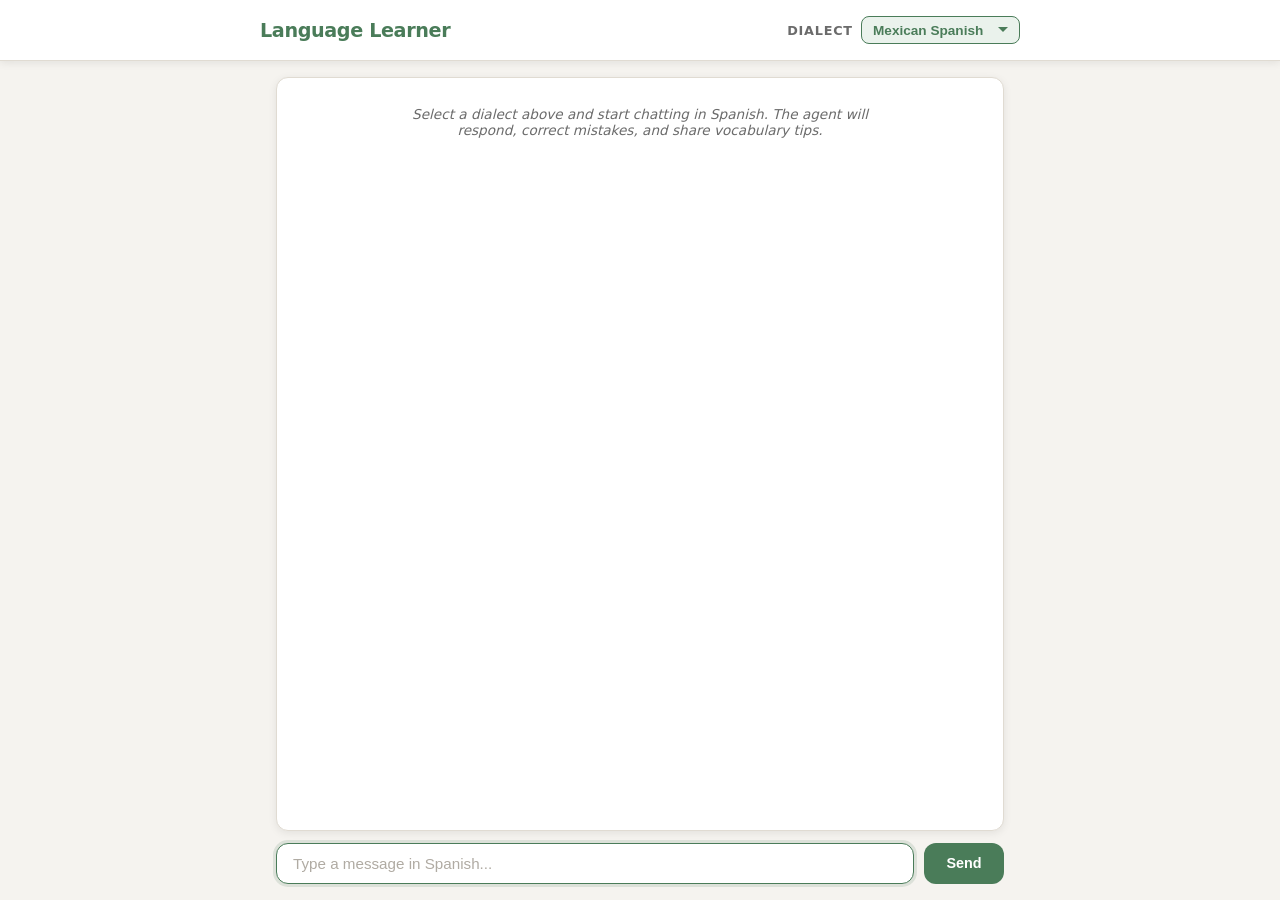
==== frontend/index.html @ 2193d181 "frontend: UI complete - index.html: dialect selector, chat window, agent label, correction/vocab_tip" ====
<!DOCTYPE html>
<html lang="en">
<head>
  <meta charset="UTF-8" />
  <meta name="viewport" content="width=device-width, initial-scale=1.0" />
  <title>Language Learner Agent</title>
  <link rel="stylesheet" href="style.css" />
</head>
<body>

  <header>
    <div class="header-inner">
      <h1>Language Learner</h1>
      <div class="dialect-selector">
        <label for="dialect">Dialect</label>
        <select id="dialect">
          <option value="mexican-spanish">Mexican Spanish</option>
          <option value="castilian-spanish">Castilian Spanish</option>
        </select>
      </div>
    </div>
  </header>

  <main>
    <div id="chat-window">
      <div id="messages">
        <div class="system-msg">Select a dialect above and start chatting in Spanish. The agent will respond, correct mistakes, and share vocabulary tips.</div>
      </div>
    </div>

    <form id="chat-form">
      <input
        type="text"
        id="user-input"
        placeholder="Type a message in Spanish..."
        autocomplete="off"
        autofocus
      />
      <button type="submit" id="send-btn">Send</button>
    </form>
  </main>

  <script>
    // ── Mock toggle ──────────────────────────────────────────────────────────
    // Set USE_MOCK = false once the backend is running.
    const USE_MOCK = true;

    const MOCK_RESPONSES = {
      "mexican-spanish": {
        reply: "¡Claro que sí! En México usamos mucho el tuteo informal. ¿De qué quieres hablar hoy?",
        agent: "Mexican Spanish Agent",
        correction: "You wrote 'Yo quiero ir a la tienda' — that's grammatically correct! In casual speech, the 'Yo' subject pronoun is often dropped: 'Quiero ir a la tienda.'",
        vocab_tip: "Tienda can mean 'store' or 'tent' depending on context. For a shop, you can also say 'la tiendita' (little shop) in everyday Mexican Spanish."
      },
      "castilian-spanish": {
        reply: "¡Por supuesto! En España usamos el vosotros para el plural informal. ¿En qué puedo ayudarte?",
        agent: "Castilian Spanish Agent",
        correction: null,
        vocab_tip: "In Spain, 'vosotros' is the standard informal second-person plural. In Latin America, 'ustedes' is used for both formal and informal plural."
      }
    };

    async function sendMessage(dialect, message, turn) {
      if (USE_MOCK) {
        await new Promise(r => setTimeout(r, 600)); // simulate network delay
        return MOCK_RESPONSES[dialect] ?? MOCK_RESPONSES["mexican-spanish"];
      }

      const res = await fetch("http://localhost:5000/chat", {
        method: "POST",
        headers: { "Content-Type": "application/json" },
        body: JSON.stringify({ dialect, message, turn })
      });
      if (!res.ok) throw new Error(`Server error: ${res.status}`);
      return res.json();
    }

    // ── State ────────────────────────────────────────────────────────────────
    let turn = 0;

    // ── DOM refs ─────────────────────────────────────────────────────────────
    const messagesEl = document.getElementById("messages");
    const form       = document.getElementById("chat-form");
    const input      = document.getElementById("user-input");
    const sendBtn    = document.getElementById("send-btn");
    const dialectEl  = document.getElementById("dialect");

    // ── Helpers ──────────────────────────────────────────────────────────────
    function scrollToBottom() {
      messagesEl.scrollTop = messagesEl.scrollHeight;
    }

    function appendUserMessage(text) {
      const div = document.createElement("div");
      div.className = "message user-message";
      div.textContent = text;
      messagesEl.appendChild(div);
      scrollToBottom();
    }

    function appendAgentMessage(data) {
      const wrapper = document.createElement("div");
      wrapper.className = "message-group";

      // Agent label
      const label = document.createElement("div");
      label.className = "agent-label";
      label.textContent = data.agent;
      wrapper.appendChild(label);

      // Reply bubble
      const reply = document.createElement("div");
      reply.className = "message agent-message";
      reply.textContent = data.reply;
      wrapper.appendChild(reply);

      // Correction callout (only if not null)
      if (data.correction) {
        const correction = document.createElement("div");
        correction.className = "callout callout-correction";
        correction.innerHTML = `<span class="callout-icon">✏️</span><span class="callout-text"><strong>Correction:</strong> ${escapeHtml(data.correction)}</span>`;
        wrapper.appendChild(correction);
      }

      // Vocab tip callout (only if not null)
      if (data.vocab_tip) {
        const vocab = document.createElement("div");
        vocab.className = "callout callout-vocab";
        vocab.innerHTML = `<span class="callout-icon">📖</span><span class="callout-text"><strong>Vocab tip:</strong> ${escapeHtml(data.vocab_tip)}</span>`;
        wrapper.appendChild(vocab);
      }

      messagesEl.appendChild(wrapper);
      scrollToBottom();
    }

    function appendErrorMessage(msg) {
      const div = document.createElement("div");
      div.className = "system-msg error-msg";
      div.textContent = msg;
      messagesEl.appendChild(div);
      scrollToBottom();
    }

    function setLoading(loading) {
      sendBtn.disabled = loading;
      input.disabled   = loading;
      sendBtn.textContent = loading ? "..." : "Send";
    }

    function escapeHtml(str) {
      return str
        .replace(/&/g, "&amp;")
        .replace(/</g, "&lt;")
        .replace(/>/g, "&gt;")
        .replace(/"/g, "&quot;");
    }

    // ── Form submit ──────────────────────────────────────────────────────────
    form.addEventListener("submit", async (e) => {
      e.preventDefault();
      const message = input.value.trim();
      if (!message) return;

      const dialect = dialectEl.value;
      input.value = "";
      appendUserMessage(message);
      setLoading(true);

      try {
        const data = await sendMessage(dialect, message, turn);
        turn++;
        appendAgentMessage(data);
      } catch (err) {
        appendErrorMessage("Could not reach the backend. Is the server running?");
      } finally {
        setLoading(false);
        input.focus();
      }
    });
  </script>
</body>
</html>
---- frontend/style.css ----
/* ── Reset & base ───────────────────────────────────────────────────────── */
*, *::before, *::after {
  box-sizing: border-box;
  margin: 0;
  padding: 0;
}

:root {
  --bg:           #f5f3ef;
  --surface:      #ffffff;
  --border:       #e0dbd2;
  --accent:       #4a7c59;       /* earthy green — language / nature feel */
  --accent-light: #eaf2ec;
  --text-primary: #1a1a1a;
  --text-muted:   #6b6b6b;
  --user-bubble:  #4a7c59;
  --user-text:    #ffffff;
  --agent-bubble: #ffffff;
  --agent-text:   #1a1a1a;
  --correction-bg:#fff8e1;
  --correction-border: #f0c040;
  --vocab-bg:     #e8f4fd;
  --vocab-border: #6cb4e4;
  --error:        #c0392b;
  --radius:       12px;
  --shadow:       0 2px 8px rgba(0,0,0,0.08);
  font-size: 16px;
}

html, body {
  height: 100%;
}

body {
  font-family: "Segoe UI", system-ui, -apple-system, sans-serif;
  background: var(--bg);
  color: var(--text-primary);
  display: flex;
  flex-direction: column;
  height: 100dvh;
}

/* ── Header ─────────────────────────────────────────────────────────────── */
header {
  background: var(--surface);
  border-bottom: 1px solid var(--border);
  box-shadow: var(--shadow);
  flex-shrink: 0;
  padding: 0 1.25rem;
}

.header-inner {
  max-width: 760px;
  margin: 0 auto;
  height: 60px;
  display: flex;
  align-items: center;
  justify-content: space-between;
  gap: 1rem;
}

header h1 {
  font-size: 1.2rem;
  font-weight: 700;
  color: var(--accent);
  letter-spacing: -0.02em;
  white-space: nowrap;
}

/* ── Dialect selector ───────────────────────────────────────────────────── */
.dialect-selector {
  display: flex;
  align-items: center;
  gap: 0.5rem;
}

.dialect-selector label {
  font-size: 0.8rem;
  font-weight: 600;
  text-transform: uppercase;
  letter-spacing: 0.06em;
  color: var(--text-muted);
  white-space: nowrap;
}

.dialect-selector select {
  appearance: none;
  -webkit-appearance: none;
  background: var(--accent-light) url("data:image/svg+xml,%3Csvg xmlns='http://www.w3.org/2000/svg' width='12' height='12' viewBox='0 0 12 12'%3E%3Cpath fill='%234a7c59' d='M6 8L1 3h10z'/%3E%3C/svg%3E") no-repeat right 10px center;
  border: 1.5px solid var(--accent);
  border-radius: 8px;
  color: var(--accent);
  cursor: pointer;
  font-size: 0.85rem;
  font-weight: 600;
  padding: 0.35rem 2rem 0.35rem 0.7rem;
  transition: box-shadow 0.15s;
}

.dialect-selector select:focus {
  outline: none;
  box-shadow: 0 0 0 3px rgba(74, 124, 89, 0.2);
}

/* ── Main layout ─────────────────────────────────────────────────────────── */
main {
  flex: 1;
  display: flex;
  flex-direction: column;
  max-width: 760px;
  width: 100%;
  margin: 0 auto;
  padding: 1rem;
  gap: 0.75rem;
  min-height: 0;
}

/* ── Chat window ─────────────────────────────────────────────────────────── */
#chat-window {
  flex: 1;
  background: var(--surface);
  border: 1px solid var(--border);
  border-radius: var(--radius);
  box-shadow: var(--shadow);
  overflow: hidden;
  min-height: 0;
}

#messages {
  height: 100%;
  overflow-y: auto;
  padding: 1.25rem;
  display: flex;
  flex-direction: column;
  gap: 0.75rem;
  scroll-behavior: smooth;
}

#messages::-webkit-scrollbar {
  width: 6px;
}

#messages::-webkit-scrollbar-track {
  background: transparent;
}

#messages::-webkit-scrollbar-thumb {
  background: var(--border);
  border-radius: 3px;
}

/* ── Message bubbles ─────────────────────────────────────────────────────── */
.message {
  max-width: 72%;
  padding: 0.65rem 1rem;
  border-radius: var(--radius);
  line-height: 1.55;
  font-size: 0.95rem;
  word-break: break-word;
}

.user-message {
  background: var(--user-bubble);
  color: var(--user-text);
  align-self: flex-end;
  border-bottom-right-radius: 3px;
}

.message-group {
  display: flex;
  flex-direction: column;
  align-items: flex-start;
  gap: 0.4rem;
  max-width: 80%;
}

.agent-label {
  font-size: 0.72rem;
  font-weight: 700;
  text-transform: uppercase;
  letter-spacing: 0.07em;
  color: var(--accent);
  padding-left: 0.25rem;
}

.agent-message {
  background: var(--agent-bubble);
  color: var(--agent-text);
  border: 1px solid var(--border);
  align-self: flex-start;
  border-bottom-left-radius: 3px;
}

/* ── Inline callouts ─────────────────────────────────────────────────────── */
.callout {
  display: flex;
  align-items: flex-start;
  gap: 0.5rem;
  border-radius: 8px;
  padding: 0.6rem 0.9rem;
  font-size: 0.86rem;
  line-height: 1.5;
  max-width: 100%;
  word-break: break-word;
}

.callout-icon {
  flex-shrink: 0;
  font-size: 1rem;
  margin-top: 0.05rem;
}

.callout-text strong {
  display: block;
  margin-bottom: 0.15rem;
}

.callout-correction {
  background: var(--correction-bg);
  border-left: 3px solid var(--correction-border);
}

.callout-vocab {
  background: var(--vocab-bg);
  border-left: 3px solid var(--vocab-border);
}

/* ── System / error messages ─────────────────────────────────────────────── */
.system-msg {
  align-self: center;
  background: transparent;
  color: var(--text-muted);
  font-size: 0.85rem;
  font-style: italic;
  text-align: center;
  max-width: 480px;
  padding: 0.5rem 0;
}

.error-msg {
  color: var(--error);
  font-style: normal;
  font-weight: 500;
}

/* ── Input form ──────────────────────────────────────────────────────────── */
#chat-form {
  display: flex;
  gap: 0.6rem;
  flex-shrink: 0;
}

#user-input {
  flex: 1;
  background: var(--surface);
  border: 1.5px solid var(--border);
  border-radius: var(--radius);
  color: var(--text-primary);
  font-size: 0.95rem;
  padding: 0.7rem 1rem;
  transition: border-color 0.15s, box-shadow 0.15s;
}

#user-input:focus {
  outline: none;
  border-color: var(--accent);
  box-shadow: 0 0 0 3px rgba(74, 124, 89, 0.15);
}

#user-input::placeholder {
  color: #b0aba3;
}

#send-btn {
  background: var(--accent);
  border: none;
  border-radius: var(--radius);
  color: #fff;
  cursor: pointer;
  font-size: 0.9rem;
  font-weight: 600;
  padding: 0.7rem 1.4rem;
  transition: background 0.15s, transform 0.1s;
  white-space: nowrap;
}

#send-btn:hover:not(:disabled) {
  background: #3d6b4b;
}

#send-btn:active:not(:disabled) {
  transform: scale(0.97);
}

#send-btn:disabled {
  opacity: 0.55;
  cursor: not-allowed;
}

/* ── Responsive ──────────────────────────────────────────────────────────── */
@media (max-width: 520px) {
  .message, .message-group {
    max-width: 90%;
  }

  .header-inner {
    gap: 0.6rem;
  }

  header h1 {
    font-size: 1rem;
  }
}
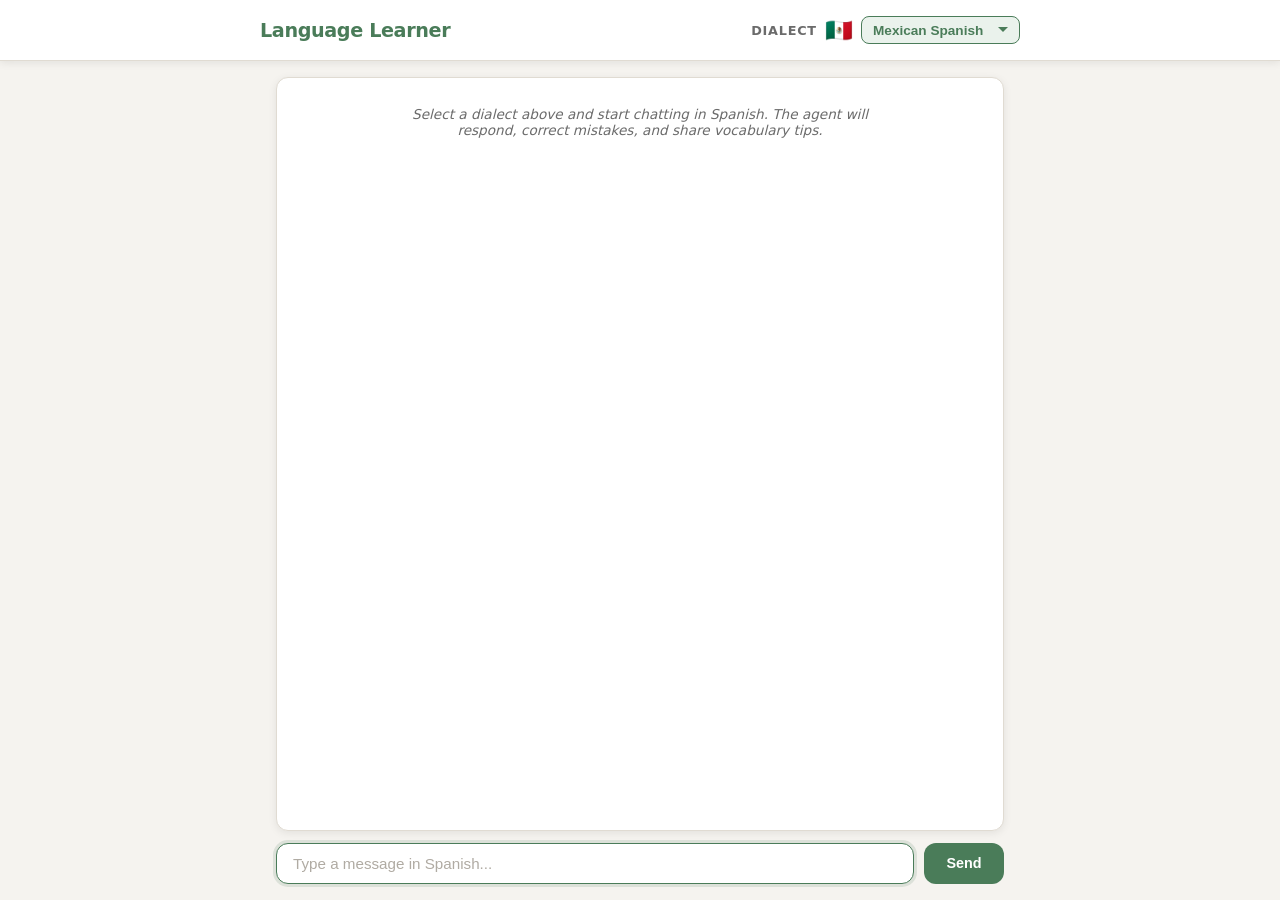
==== commit 5b898168: "frontend: add country flag to dialect selector Flag emoji (🇲🇽 / 🇪🇸) updates live when the dialect is" ====
--- a/frontend/index.html
+++ b/frontend/index.html
@@ -13,6 +13,7 @@
       <h1>Language Learner</h1>
       <div class="dialect-selector">
         <label for="dialect">Dialect</label>
+        <span id="dialect-flag" aria-hidden="true">🇲🇽</span>
         <select id="dialect">
           <option value="mexican-spanish">Mexican Spanish</option>
           <option value="castilian-spanish">Castilian Spanish</option>
@@ -84,6 +85,16 @@
     const input      = document.getElementById("user-input");
     const sendBtn    = document.getElementById("send-btn");
     const dialectEl  = document.getElementById("dialect");
+    const flagEl     = document.getElementById("dialect-flag");
+
+    const DIALECT_FLAGS = {
+      "mexican-spanish":   "🇲🇽",
+      "castilian-spanish": "🇪🇸"
+    };
+
+    dialectEl.addEventListener("change", () => {
+      flagEl.textContent = DIALECT_FLAGS[dialectEl.value];
+    });
 
     // ── Helpers ──────────────────────────────────────────────────────────────
     function scrollToBottom() {
--- a/frontend/style.css
+++ b/frontend/style.css
@@ -83,6 +83,12 @@
   white-space: nowrap;
 }
 
+#dialect-flag {
+  font-size: 1.4rem;
+  line-height: 1;
+  user-select: none;
+}
+
 .dialect-selector select {
   appearance: none;
   -webkit-appearance: none;
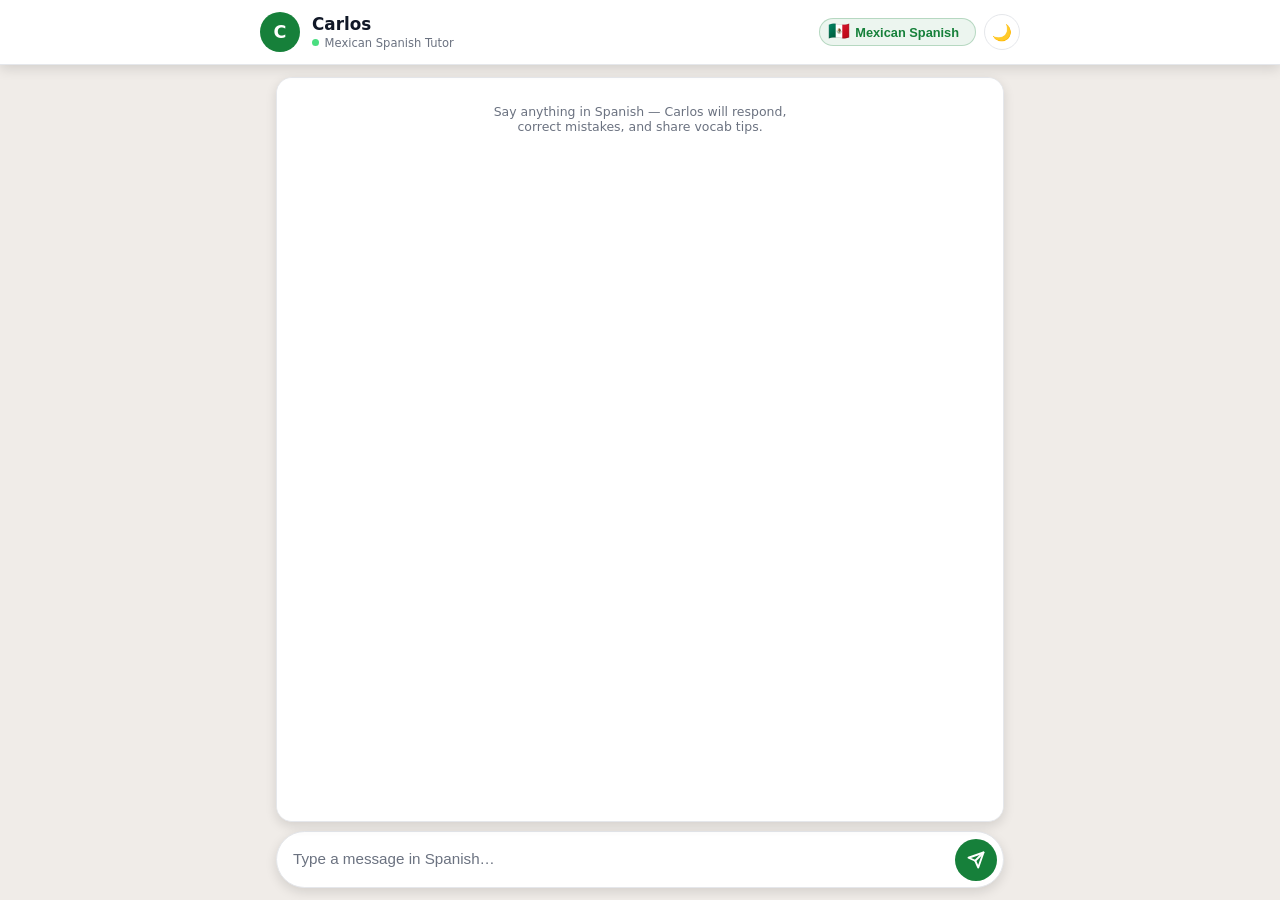
==== commit f79a6cc4: "frontend: chat UI polish + lock message history to original dialect color - Redesign header: agent i" ====
--- a/frontend/index.html
+++ b/frontend/index.html
@@ -1,5 +1,5 @@
 <!DOCTYPE html>
-<html lang="en">
+<html lang="en" data-theme="light" data-dialect="mexican-spanish">
 <head>
   <meta charset="UTF-8" />
   <meta name="viewport" content="width=device-width, initial-scale=1.0" />
@@ -10,22 +10,50 @@
 
   <header>
     <div class="header-inner">
-      <h1>Language Learner</h1>
-      <div class="dialect-selector">
-        <label for="dialect">Dialect</label>
-        <span id="dialect-flag" aria-hidden="true">🇲🇽</span>
-        <select id="dialect">
-          <option value="mexican-spanish">Mexican Spanish</option>
-          <option value="castilian-spanish">Castilian Spanish</option>
-        </select>
+
+      <!-- Agent identity — reinforces Mayer (2021) Social Agency Theory / persona effect -->
+      <div class="header-left">
+        <div class="agent-avatar-header" id="agent-avatar-header">C</div>
+        <div class="header-info">
+          <h1 id="agent-name-header">Carlos</h1>
+          <span class="agent-subtitle">
+            <span class="status-dot"></span>
+            <span id="agent-subtitle-text">Mexican Spanish Tutor</span>
+          </span>
+        </div>
       </div>
+
+      <div class="header-right">
+        <!-- Dialect selector -->
+        <div class="dialect-pill">
+          <span id="dialect-flag" aria-hidden="true">🇲🇽</span>
+          <select id="dialect" aria-label="Select dialect">
+            <option value="mexican-spanish">Mexican Spanish</option>
+            <option value="castilian-spanish">Castilian Spanish</option>
+          </select>
+        </div>
+
+        <!-- Dark mode toggle — accessibility + evening study sessions -->
+        <button id="theme-toggle" aria-label="Toggle dark mode" title="Toggle dark mode">🌙</button>
+      </div>
+
     </div>
   </header>
 
   <main>
     <div id="chat-window">
       <div id="messages">
-        <div class="system-msg">Select a dialect above and start chatting in Spanish. The agent will respond, correct mistakes, and share vocabulary tips.</div>
+        <div class="system-msg">
+          Say anything in Spanish — Carlos will respond, correct mistakes, and share vocab tips.
+        </div>
+      </div>
+
+      <!-- Typing indicator — Mayer Social Agency Theory: social presence cues improve engagement -->
+      <div id="typing-row" class="typing-row hidden">
+        <div class="agent-avatar" id="typing-avatar">C</div>
+        <div class="typing-bubble">
+          <span></span><span></span><span></span>
+        </div>
       </div>
     </div>
 
@@ -33,141 +61,229 @@
       <input
         type="text"
         id="user-input"
-        placeholder="Type a message in Spanish..."
+        placeholder="Type a message in Spanish…"
         autocomplete="off"
         autofocus
       />
-      <button type="submit" id="send-btn">Send</button>
+      <button type="submit" id="send-btn" aria-label="Send message">
+        <svg viewBox="0 0 24 24" fill="none" stroke="currentColor" stroke-width="2.5"
+             stroke-linecap="round" stroke-linejoin="round" aria-hidden="true">
+          <line x1="22" y1="2" x2="11" y2="13"></line>
+          <polygon points="22 2 15 22 11 13 2 9 22 2"></polygon>
+        </svg>
+      </button>
     </form>
   </main>
 
   <script>
-    // ── Mock toggle ──────────────────────────────────────────────────────────
-    // Set USE_MOCK = false once the backend is running.
-    const USE_MOCK = true;
-
-    const MOCK_RESPONSES = {
+    const USE_MOCK       = false;
+    const API_URL        = "http://localhost:8080/chat";
+    const FETCH_TIMEOUT  = 15000;
+
+    /* ── Dialect config ────────────────────────────────────────────────── */
+    const DIALECTS = {
       "mexican-spanish": {
-        reply: "¡Claro que sí! En México usamos mucho el tuteo informal. ¿De qué quieres hablar hoy?",
-        agent: "Mexican Spanish Agent",
-        correction: "You wrote 'Yo quiero ir a la tienda' — that's grammatically correct! In casual speech, the 'Yo' subject pronoun is often dropped: 'Quiero ir a la tienda.'",
-        vocab_tip: "Tienda can mean 'store' or 'tent' depending on context. For a shop, you can also say 'la tiendita' (little shop) in everyday Mexican Spanish."
+        flag:     "🇲🇽",
+        name:     "Carlos",
+        subtitle: "Mexican Spanish Tutor",
+        initial:  "C",
+        mock: {
+          reply: "¡Claro que sí! En México usamos mucho el tuteo informal. ¿De qué quieres hablar hoy?",
+          agent: "Carlos (Mexican Spanish)",
+          correction: "You wrote 'Yo quiero ir a la tienda' — that's grammatically correct! In casual speech, the 'Yo' subject pronoun is often dropped: 'Quiero ir a la tienda.'",
+          vocab_tip: "Tienda can mean 'store' or 'tent' depending on context. You can also say 'la tiendita' (little shop) in everyday Mexican Spanish."
+        }
       },
       "castilian-spanish": {
-        reply: "¡Por supuesto! En España usamos el vosotros para el plural informal. ¿En qué puedo ayudarte?",
-        agent: "Castilian Spanish Agent",
-        correction: null,
-        vocab_tip: "In Spain, 'vosotros' is the standard informal second-person plural. In Latin America, 'ustedes' is used for both formal and informal plural."
+        flag:     "🇪🇸",
+        name:     "Elena",
+        subtitle: "Castilian Spanish Tutor",
+        initial:  "E",
+        mock: {
+          reply: "¡Por supuesto! En España usamos el vosotros para el plural informal. ¿En qué puedo ayudarte?",
+          agent: "Elena (Castilian Spanish)",
+          correction: null,
+          vocab_tip: "In Spain, 'vosotros' is the standard informal second-person plural. In Latin America, 'ustedes' is used for both formal and informal plural."
+        }
       }
     };
 
-    async function sendMessage(dialect, message, turn) {
-      if (USE_MOCK) {
-        await new Promise(r => setTimeout(r, 600)); // simulate network delay
-        return MOCK_RESPONSES[dialect] ?? MOCK_RESPONSES["mexican-spanish"];
-      }
-
-      const res = await fetch("http://localhost:5000/chat", {
-        method: "POST",
-        headers: { "Content-Type": "application/json" },
-        body: JSON.stringify({ dialect, message, turn })
-      });
-      if (!res.ok) throw new Error(`Server error: ${res.status}`);
-      return res.json();
-    }
-
-    // ── State ────────────────────────────────────────────────────────────────
+    /* ── DOM refs ──────────────────────────────────────────────────────── */
+    const html        = document.documentElement;
+    const messagesEl  = document.getElementById("messages");
+    const form        = document.getElementById("chat-form");
+    const input       = document.getElementById("user-input");
+    const sendBtn     = document.getElementById("send-btn");
+    const dialectEl   = document.getElementById("dialect");
+    const flagEl      = document.getElementById("dialect-flag");
+    const avatarHdr   = document.getElementById("agent-avatar-header");
+    const nameHdr     = document.getElementById("agent-name-header");
+    const subtitleEl  = document.getElementById("agent-subtitle-text");
+    const typingRow   = document.getElementById("typing-row");
+    const typingAvt   = document.getElementById("typing-avatar");
+    const themeToggle = document.getElementById("theme-toggle");
+
     let turn = 0;
 
-    // ── DOM refs ─────────────────────────────────────────────────────────────
-    const messagesEl = document.getElementById("messages");
-    const form       = document.getElementById("chat-form");
-    const input      = document.getElementById("user-input");
-    const sendBtn    = document.getElementById("send-btn");
-    const dialectEl  = document.getElementById("dialect");
-    const flagEl     = document.getElementById("dialect-flag");
-
-    const DIALECT_FLAGS = {
-      "mexican-spanish":   "🇲🇽",
-      "castilian-spanish": "🇪🇸"
-    };
+    /* ── Theme toggle ──────────────────────────────────────────────────── */
+    themeToggle.addEventListener("click", () => {
+      const isDark = html.dataset.theme === "dark";
+      html.dataset.theme   = isDark ? "light" : "dark";
+      themeToggle.textContent = isDark ? "🌙" : "☀️";
+    });
+
+    /* ── Dialect change ────────────────────────────────────────────────── */
+    function applyDialect(key) {
+      const d = DIALECTS[key];
+      html.dataset.dialect    = key;
+      flagEl.textContent      = d.flag;
+      avatarHdr.textContent   = d.initial;
+      typingAvt.textContent   = d.initial;
+      nameHdr.textContent     = d.name;
+      subtitleEl.textContent  = d.subtitle;
+    }
 
     dialectEl.addEventListener("change", () => {
-      flagEl.textContent = DIALECT_FLAGS[dialectEl.value];
+      const key  = dialectEl.value;
+      const d    = DIALECTS[key];
+      applyDialect(key);
+
+      /* System pill — visual record of dialect switch; stamped so later
+         switches don't re-color earlier pills */
+      const pill = document.createElement("div");
+      pill.className     = "dialect-change-msg";
+      pill.dataset.dialect = key;
+      pill.textContent   = `${d.flag} Switched to ${d.name} · ${d.subtitle}`;
+      messagesEl.appendChild(pill);
+      scrollToBottom();
     });
 
-    // ── Helpers ──────────────────────────────────────────────────────────────
+    /* ── Helpers ───────────────────────────────────────────────────────── */
+    function escapeHtml(str) {
+      const m = { "&": "&amp;", "<": "&lt;", ">": "&gt;", '"': "&quot;" };
+      return str.replace(/[&<>"]/g, c => m[c]);
+    }
+
+    function nowTime() {
+      return new Date().toLocaleTimeString([], { hour: "2-digit", minute: "2-digit" });
+    }
+
     function scrollToBottom() {
       messagesEl.scrollTop = messagesEl.scrollHeight;
     }
 
-    function appendUserMessage(text) {
-      const div = document.createElement("div");
-      div.className = "message user-message";
-      div.textContent = text;
-      messagesEl.appendChild(div);
+    /* ── Message rendering ─────────────────────────────────────────────── */
+    /* Each message row stamps data-dialect at append time; CSS scopes --accent
+       to the row so historical bubbles keep their original dialect color when
+       the selector switches. */
+    function appendUserMessage(text, dialectKey) {
+      const row = document.createElement("div");
+      row.className = "message-row user-row";
+      row.dataset.dialect = dialectKey;
+
+      /* Snapshot --accent from <html> at send time (matches the selected
+         dialect) and freeze inline so later selector switches don't repaint
+         historical user bubbles. */
+      const color = getComputedStyle(html).getPropertyValue("--accent").trim();
+
+      const bubble = document.createElement("div");
+      bubble.className = "bubble user-bubble";
+      bubble.style.backgroundColor = color;
+      bubble.innerHTML = `${escapeHtml(text)}<div class="bubble-meta"><span class="ts">${nowTime()}</span></div>`;
+
+      row.appendChild(bubble);
+      messagesEl.appendChild(row);
       scrollToBottom();
     }
 
-    function appendAgentMessage(data) {
-      const wrapper = document.createElement("div");
-      wrapper.className = "message-group";
-
-      // Agent label
-      const label = document.createElement("div");
-      label.className = "agent-label";
-      label.textContent = data.agent;
-      wrapper.appendChild(label);
-
-      // Reply bubble
-      const reply = document.createElement("div");
-      reply.className = "message agent-message";
-      reply.textContent = data.reply;
-      wrapper.appendChild(reply);
-
-      // Correction callout (only if not null)
+    function appendAgentMessage(data, dialectKey) {
+      const d = DIALECTS[dialectKey];
+
+      /* Row: avatar + message group */
+      const row = document.createElement("div");
+      row.className = "message-row agent-row";
+      row.dataset.dialect = dialectKey;
+
+      const avatar = document.createElement("div");
+      avatar.className   = "agent-avatar";
+      avatar.textContent = d.initial;
+
+      const group = document.createElement("div");
+      group.className = "message-group";
+
+      /* Main reply bubble */
+      const bubble = document.createElement("div");
+      bubble.className = "bubble agent-bubble";
+      bubble.setAttribute("lang", "es");
+      bubble.innerHTML = `${escapeHtml(data.reply)}<div class="bubble-meta"><span class="ts">${nowTime()}</span></div>`;
+      group.appendChild(bubble);
+
+      /* Correction card — Godwin-Jones 2018: explicit corrective feedback matters */
       if (data.correction) {
-        const correction = document.createElement("div");
-        correction.className = "callout callout-correction";
-        correction.innerHTML = `<span class="callout-icon">✏️</span><span class="callout-text"><strong>Correction:</strong> ${escapeHtml(data.correction)}</span>`;
-        wrapper.appendChild(correction);
-      }
-
-      // Vocab tip callout (only if not null)
+        const card = document.createElement("div");
+        card.className = "coaching-card";
+        card.innerHTML = `<span class="card-icon">✏️</span><span class="card-body"><span class="card-label">Correction</span>${escapeHtml(data.correction)}</span>`;
+        group.appendChild(card);
+      }
+
+      /* Vocab tip card */
       if (data.vocab_tip) {
-        const vocab = document.createElement("div");
-        vocab.className = "callout callout-vocab";
-        vocab.innerHTML = `<span class="callout-icon">📖</span><span class="callout-text"><strong>Vocab tip:</strong> ${escapeHtml(data.vocab_tip)}</span>`;
-        wrapper.appendChild(vocab);
-      }
-
-      messagesEl.appendChild(wrapper);
+        const card = document.createElement("div");
+        card.className = "coaching-card vocab";
+        card.innerHTML = `<span class="card-icon">📖</span><span class="card-body"><span class="card-label">Vocab tip</span>${escapeHtml(data.vocab_tip)}</span>`;
+        group.appendChild(card);
+      }
+
+      row.appendChild(avatar);
+      row.appendChild(group);
+      messagesEl.appendChild(row);
       scrollToBottom();
     }
 
     function appendErrorMessage(msg) {
       const div = document.createElement("div");
-      div.className = "system-msg error-msg";
+      div.className   = "system-msg error-msg";
       div.textContent = msg;
       messagesEl.appendChild(div);
       scrollToBottom();
     }
 
+    /* ── Loading state ─────────────────────────────────────────────────── */
     function setLoading(loading) {
       sendBtn.disabled = loading;
       input.disabled   = loading;
-      sendBtn.textContent = loading ? "..." : "Send";
-    }
-
-    function escapeHtml(str) {
-      return str
-        .replace(/&/g, "&amp;")
-        .replace(/</g, "&lt;")
-        .replace(/>/g, "&gt;")
-        .replace(/"/g, "&quot;");
-    }
-
-    // ── Form submit ──────────────────────────────────────────────────────────
+      typingRow.classList.toggle("hidden", !loading);
+      if (loading) scrollToBottom();
+    }
+
+    /* ── Fetch ─────────────────────────────────────────────────────────── */
+    async function sendMessage(dialect, message, turn) {
+      if (USE_MOCK) {
+        await new Promise(r => setTimeout(r, 900));
+        return DIALECTS[dialect]?.mock ?? DIALECTS["mexican-spanish"].mock;
+      }
+
+      const controller = new AbortController();
+      const timer = setTimeout(() => controller.abort(), FETCH_TIMEOUT);
+      try {
+        const res = await fetch(API_URL, {
+          method:  "POST",
+          headers: { "Content-Type": "application/json" },
+          body:    JSON.stringify({ dialect, message, turn }),
+          signal:  controller.signal
+        });
+        if (!res.ok) {
+          let msg = `Server error: ${res.status}`;
+          try { const b = await res.json(); if (b.error) msg = b.error; } catch (_) {}
+          throw new Error(msg);
+        }
+        return res.json();
+      } finally {
+        clearTimeout(timer);
+      }
+    }
+
+    /* ── Submit ────────────────────────────────────────────────────────── */
     form.addEventListener("submit", async (e) => {
       e.preventDefault();
       const message = input.value.trim();
@@ -175,15 +291,21 @@
 
       const dialect = dialectEl.value;
       input.value = "";
-      appendUserMessage(message);
+      appendUserMessage(message, dialect);
       setLoading(true);
 
       try {
         const data = await sendMessage(dialect, message, turn);
         turn++;
-        appendAgentMessage(data);
+        appendAgentMessage(data, dialect);
       } catch (err) {
-        appendErrorMessage("Could not reach the backend. Is the server running?");
+        appendErrorMessage(
+          err.name === "AbortError"
+            ? "Request timed out. Is the backend running?"
+            : err.message.startsWith("Server error:")
+              ? err.message
+              : "Could not reach the backend. Is the server running?"
+        );
       } finally {
         setLoading(false);
         input.focus();
--- a/frontend/style.css
+++ b/frontend/style.css
@@ -1,114 +1,245 @@
-/* ── Reset & base ───────────────────────────────────────────────────────── */
-*, *::before, *::after {
-  box-sizing: border-box;
-  margin: 0;
-  padding: 0;
-}
-
+/* ── Reset ─────────────────────────────────────────────────────────────── */
+*, *::before, *::after { box-sizing: border-box; margin: 0; padding: 0; }
+
+/* ── Design tokens ─────────────────────────────────────────────────────── */
 :root {
-  --bg:           #f5f3ef;
+  /* Surfaces */
+  --bg:           #f0ece8;
   --surface:      #ffffff;
-  --border:       #e0dbd2;
-  --accent:       #4a7c59;       /* earthy green — language / nature feel */
-  --accent-light: #eaf2ec;
-  --text-primary: #1a1a1a;
-  --text-muted:   #6b6b6b;
-  --user-bubble:  #4a7c59;
+  --chat-surface: #ffffff;   /* chat window card bg */
+  --header-bg:    #ffffff;   /* light mode: white header */
+  --header-text:  #111827;
+  --header-border:#e5e7eb;
+  --input-bar:    #f5f3f0;
+  --border:       #e5e7eb;
+
+  /* Accent — overridden per dialect below */
+  --accent:       #128c7e;
+  --accent-dark:  #0a6660;
+  --accent-rgb:   18, 140, 126;
+
+  /* Text */
+  --text-primary: #111827;
+  --text-muted:   #6b7280;
+  --text-ts:      #9ca3af;
+
+  /* Bubbles */
+  --user-bg:      var(--accent);
   --user-text:    #ffffff;
-  --agent-bubble: #ffffff;
-  --agent-text:   #1a1a1a;
-  --correction-bg:#fff8e1;
-  --correction-border: #f0c040;
-  --vocab-bg:     #e8f4fd;
-  --vocab-border: #6cb4e4;
-  --error:        #c0392b;
-  --radius:       12px;
-  --shadow:       0 2px 8px rgba(0,0,0,0.08);
-  font-size: 16px;
-}
-
-html, body {
-  height: 100%;
-}
+  --agent-bg:     #ffffff;
+  --agent-text:   #111827;
+
+  /* Avatar */
+  --avatar-bg:    var(--accent);
+
+  /* Coaching cards */
+  --card-correction-bg:     #fef9c3;
+  --card-correction-border: #f59e0b;
+  --card-vocab-bg:          #dbeafe;
+  --card-vocab-border:      #3b82f6;
+
+  /* Status */
+  --error: #ef4444;
+
+  /* Geometry */
+  --radius-bubble: 18px;
+  --radius-card:   10px;
+  --radius-input:  24px;
+
+  /* Shadows */
+  --shadow-sm: 0 1px 2px rgba(0,0,0,0.08);
+  --shadow-md: 0 4px 12px rgba(0,0,0,0.12);
+}
+
+/* ── Dialect themes — flag-inspired, visually distinct in light + dark ──
+   Applied at the <html> level (global UI: header, input bar, current pill)
+   AND at the row/pill level (message history: locks past messages to the
+   dialect they were sent in, so switching selectors doesn't repaint history). */
+[data-dialect="mexican-spanish"] {
+  --accent:     #16803a;
+  --accent-dark:#0f5c2a;
+  --accent-rgb: 22, 128, 58;
+}
+[data-dialect="castilian-spanish"] {
+  --accent:     #b45309;
+  --accent-dark:#923f05;
+  --accent-rgb: 180, 83, 9;
+}
+
+/* ── Dark mode ─────────────────────────────────────────────────────────── */
+[data-theme="dark"] {
+  --bg:           #1a1a2e;
+  --surface:      #16213e;
+  --chat-surface: #16213e;
+  --header-bg:    #0f3460;   /* distinct deep blue — clear contrast from body */
+  --header-text:  #e2e8f0;
+  --header-border:#1e4a8a;
+  --input-bar:    #1e2d4a;
+  --border:       #2d3748;
+  --text-primary: #e2e8f0;
+  --text-muted:   #94a3b8;
+  --text-ts:      #64748b;
+  --agent-bg:     #243352;   /* slightly lighter than card bg for contrast */
+  --agent-text:   #e2e8f0;
+  --card-correction-bg:     #2d1f00;
+  --card-correction-border: #d97706;
+  --card-vocab-bg:          #0c1f3f;
+  --card-vocab-border:      #3b82f6;
+}
+
+/* ── Base ──────────────────────────────────────────────────────────────── */
+html, body { height: 100%; }
 
 body {
-  font-family: "Segoe UI", system-ui, -apple-system, sans-serif;
+  font-family: -apple-system, "SF Pro Text", "Segoe UI", system-ui, sans-serif;
   background: var(--bg);
   color: var(--text-primary);
   display: flex;
   flex-direction: column;
   height: 100dvh;
-}
-
-/* ── Header ─────────────────────────────────────────────────────────────── */
+  transition: background 0.25s, color 0.25s;
+}
+
+/* ── Header ────────────────────────────────────────────────────────────── */
 header {
-  background: var(--surface);
-  border-bottom: 1px solid var(--border);
-  box-shadow: var(--shadow);
-  flex-shrink: 0;
-  padding: 0 1.25rem;
+  background: var(--header-bg);
+  border-bottom: 1px solid var(--header-border);
+  flex-shrink: 0;
+  padding: 0 1rem;
+  box-shadow: var(--shadow-md);
+  z-index: 10;
+  transition: background 0.25s, border-color 0.25s;
 }
 
 .header-inner {
   max-width: 760px;
   margin: 0 auto;
-  height: 60px;
+  height: 64px;
   display: flex;
   align-items: center;
   justify-content: space-between;
-  gap: 1rem;
-}
-
-header h1 {
-  font-size: 1.2rem;
+  gap: 0.75rem;
+}
+
+/* Agent identity block (left) */
+.header-left {
+  display: flex;
+  align-items: center;
+  gap: 0.75rem;
+  min-width: 0;
+}
+
+.agent-avatar-header {
+  width: 40px;
+  height: 40px;
+  border-radius: 50%;
+  background: var(--accent);
+  color: #fff;
+  font-size: 1.1rem;
   font-weight: 700;
+  display: flex;
+  align-items: center;
+  justify-content: center;
+  flex-shrink: 0;
+  box-shadow: 0 0 0 2px rgba(255,255,255,0.15);
+  transition: background 0.3s;
+}
+
+.header-info {
+  display: flex;
+  flex-direction: column;
+  gap: 0.1rem;
+  min-width: 0;
+}
+
+.header-info h1 {
+  font-size: 1.05rem;
+  font-weight: 600;
+  color: var(--header-text);
+  white-space: nowrap;
+  overflow: hidden;
+  text-overflow: ellipsis;
+}
+
+.agent-subtitle {
+  font-size: 0.72rem;
+  color: var(--text-muted);
+  display: flex;
+  align-items: center;
+  gap: 0.35rem;
+  white-space: nowrap;
+}
+
+.status-dot {
+  display: inline-block;
+  width: 7px;
+  height: 7px;
+  background: #4ade80;
+  border-radius: 50%;
+  flex-shrink: 0;
+}
+
+/* Right controls */
+.header-right {
+  display: flex;
+  align-items: center;
+  gap: 0.5rem;
+  flex-shrink: 0;
+}
+
+/* Dialect selector */
+.dialect-pill {
+  display: flex;
+  align-items: center;
+  gap: 0.35rem;
+  background: rgba(var(--accent-rgb), 0.08);
+  border: 1.5px solid rgba(var(--accent-rgb), 0.25);
+  border-radius: 20px;
+  padding: 0.25rem 0.6rem 0.25rem 0.5rem;
+  cursor: pointer;
+  transition: background 0.15s;
+}
+
+.dialect-pill:hover { background: rgba(var(--accent-rgb), 0.14); }
+
+#dialect-flag { font-size: 1.1rem; line-height: 1; user-select: none; }
+
+.dialect-pill select {
+  appearance: none;
+  -webkit-appearance: none;
+  background: transparent;
+  border: none;
   color: var(--accent);
-  letter-spacing: -0.02em;
-  white-space: nowrap;
-}
-
-/* ── Dialect selector ───────────────────────────────────────────────────── */
-.dialect-selector {
-  display: flex;
-  align-items: center;
-  gap: 0.5rem;
-}
-
-.dialect-selector label {
   font-size: 0.8rem;
   font-weight: 600;
-  text-transform: uppercase;
-  letter-spacing: 0.06em;
+  cursor: pointer;
+  padding-right: 0.2rem;
+}
+
+.dialect-pill select:focus { outline: none; }
+
+[data-theme="dark"] .dialect-pill select option { background: #0f3460; }
+
+/* Theme toggle */
+#theme-toggle {
+  width: 36px;
+  height: 36px;
+  border-radius: 50%;
+  border: 1.5px solid var(--border);
+  background: transparent;
   color: var(--text-muted);
-  white-space: nowrap;
-}
-
-#dialect-flag {
-  font-size: 1.4rem;
-  line-height: 1;
-  user-select: none;
-}
-
-.dialect-selector select {
-  appearance: none;
-  -webkit-appearance: none;
-  background: var(--accent-light) url("data:image/svg+xml,%3Csvg xmlns='http://www.w3.org/2000/svg' width='12' height='12' viewBox='0 0 12 12'%3E%3Cpath fill='%234a7c59' d='M6 8L1 3h10z'/%3E%3C/svg%3E") no-repeat right 10px center;
-  border: 1.5px solid var(--accent);
-  border-radius: 8px;
-  color: var(--accent);
+  font-size: 1rem;
   cursor: pointer;
-  font-size: 0.85rem;
-  font-weight: 600;
-  padding: 0.35rem 2rem 0.35rem 0.7rem;
-  transition: box-shadow 0.15s;
-}
-
-.dialect-selector select:focus {
-  outline: none;
-  box-shadow: 0 0 0 3px rgba(74, 124, 89, 0.2);
-}
-
-/* ── Main layout ─────────────────────────────────────────────────────────── */
+  display: flex;
+  align-items: center;
+  justify-content: center;
+  transition: background 0.15s, border-color 0.15s;
+  flex-shrink: 0;
+}
+
+#theme-toggle:hover { background: rgba(var(--accent-rgb), 0.08); border-color: var(--accent); }
+
+/* ── Main layout ───────────────────────────────────────────────────────── */
 main {
   flex: 1;
   display: flex;
@@ -116,204 +247,287 @@
   max-width: 760px;
   width: 100%;
   margin: 0 auto;
-  padding: 1rem;
-  gap: 0.75rem;
+  padding: 0.75rem 1rem;
+  gap: 0.6rem;
   min-height: 0;
 }
 
-/* ── Chat window ─────────────────────────────────────────────────────────── */
+/* ── Chat window — card feel like previous design ──────────────────────── */
 #chat-window {
   flex: 1;
-  background: var(--surface);
+  display: flex;
+  flex-direction: column;
+  background: var(--chat-surface);
   border: 1px solid var(--border);
-  border-radius: var(--radius);
-  box-shadow: var(--shadow);
+  border-radius: 16px;
+  box-shadow: var(--shadow-md);
   overflow: hidden;
   min-height: 0;
+  position: relative;
+  transition: background 0.25s, border-color 0.25s;
 }
 
 #messages {
-  height: 100%;
+  flex: 1;
   overflow-y: auto;
-  padding: 1.25rem;
+  padding: 1rem 0.75rem;
   display: flex;
   flex-direction: column;
-  gap: 0.75rem;
+  gap: 0.5rem;
   scroll-behavior: smooth;
-}
-
-#messages::-webkit-scrollbar {
-  width: 6px;
-}
-
-#messages::-webkit-scrollbar-track {
-  background: transparent;
-}
-
-#messages::-webkit-scrollbar-thumb {
-  background: var(--border);
-  border-radius: 3px;
-}
-
-/* ── Message bubbles ─────────────────────────────────────────────────────── */
-.message {
-  max-width: 72%;
-  padding: 0.65rem 1rem;
-  border-radius: var(--radius);
+  background: var(--chat-surface);
+}
+
+#messages::-webkit-scrollbar { width: 5px; }
+#messages::-webkit-scrollbar-track { background: transparent; }
+#messages::-webkit-scrollbar-thumb { background: var(--border); border-radius: 3px; }
+
+/* ── Avatars ───────────────────────────────────────────────────────────── */
+.agent-avatar {
+  width: 32px;
+  height: 32px;
+  border-radius: 50%;
+  background: var(--accent);
+  color: #fff;
+  font-size: 0.85rem;
+  font-weight: 700;
+  display: flex;
+  align-items: center;
+  justify-content: center;
+  flex-shrink: 0;
+  align-self: flex-end;
+  transition: background 0.3s;
+}
+
+/* ── Message bubbles ───────────────────────────────────────────────────── */
+.message-row {
+  display: flex;
+  align-items: flex-end;
+  gap: 0.5rem;
+}
+
+.message-row.user-row  { justify-content: flex-end; }
+.message-row.agent-row { justify-content: flex-start; }
+
+.bubble {
+  max-width: 68%;
+  padding: 0.6rem 0.9rem;
   line-height: 1.55;
   font-size: 0.95rem;
   word-break: break-word;
-}
-
-.user-message {
-  background: var(--user-bubble);
+  position: relative;
+}
+
+/* User bubble — accent colored, rounded with small tail */
+.user-bubble {
+  background: var(--user-bg);
   color: var(--user-text);
-  align-self: flex-end;
-  border-bottom-right-radius: 3px;
-}
-
+  border-radius: var(--radius-bubble) var(--radius-bubble) 4px var(--radius-bubble);
+  box-shadow: var(--shadow-sm);
+}
+
+/* Agent bubble — white/dark, rounded with small tail */
+.agent-bubble {
+  background: var(--agent-bg);
+  color: var(--agent-text);
+  border-radius: var(--radius-bubble) var(--radius-bubble) var(--radius-bubble) 4px;
+  box-shadow: var(--shadow-sm);
+}
+
+/* Timestamp inside bubble */
+.bubble-meta {
+  display: flex;
+  align-items: center;
+  justify-content: flex-end;
+  gap: 0.25rem;
+  margin-top: 0.2rem;
+}
+
+.ts {
+  font-size: 0.68rem;
+  color: var(--text-ts);
+  white-space: nowrap;
+}
+
+.user-bubble .ts { color: rgba(255,255,255,0.65); }
+
+/* ── Message group (agent reply + coaching cards) ─────────────────────── */
 .message-group {
   display: flex;
   flex-direction: column;
+  gap: 0.35rem;
   align-items: flex-start;
-  gap: 0.4rem;
-  max-width: 80%;
-}
-
-.agent-label {
-  font-size: 0.72rem;
+  max-width: 76%;
+}
+
+/* Coaching cards — grounded in Godwin-Jones 2018 explicit feedback importance */
+.coaching-card {
+  background: var(--card-correction-bg);
+  border-left: 3px solid var(--card-correction-border);
+  border-radius: var(--radius-card);
+  padding: 0.55rem 0.85rem;
+  font-size: 0.84rem;
+  line-height: 1.5;
+  display: flex;
+  gap: 0.5rem;
+  align-items: flex-start;
+  word-break: break-word;
+  box-shadow: var(--shadow-sm);
+  width: 100%;
+}
+
+.coaching-card.vocab {
+  background: var(--card-vocab-bg);
+  border-color: var(--card-vocab-border);
+}
+
+.card-icon { flex-shrink: 0; font-size: 0.95rem; margin-top: 0.05rem; }
+
+.card-body { color: var(--text-secondary, var(--text-primary)); }
+[data-theme="dark"] .card-body { color: var(--text-muted); }
+
+.card-label {
   font-weight: 700;
+  font-size: 0.75rem;
   text-transform: uppercase;
-  letter-spacing: 0.07em;
-  color: var(--accent);
-  padding-left: 0.25rem;
-}
-
-.agent-message {
-  background: var(--agent-bubble);
-  color: var(--agent-text);
-  border: 1px solid var(--border);
-  align-self: flex-start;
-  border-bottom-left-radius: 3px;
-}
-
-/* ── Inline callouts ─────────────────────────────────────────────────────── */
-.callout {
-  display: flex;
-  align-items: flex-start;
-  gap: 0.5rem;
-  border-radius: 8px;
-  padding: 0.6rem 0.9rem;
-  font-size: 0.86rem;
-  line-height: 1.5;
-  max-width: 100%;
-  word-break: break-word;
-}
-
-.callout-icon {
-  flex-shrink: 0;
-  font-size: 1rem;
-  margin-top: 0.05rem;
-}
-
-.callout-text strong {
+  letter-spacing: 0.05em;
   display: block;
   margin-bottom: 0.15rem;
-}
-
-.callout-correction {
-  background: var(--correction-bg);
-  border-left: 3px solid var(--correction-border);
-}
-
-.callout-vocab {
-  background: var(--vocab-bg);
-  border-left: 3px solid var(--vocab-border);
-}
-
-/* ── System / error messages ─────────────────────────────────────────────── */
+  color: var(--text-primary);
+}
+
+/* ── Typing indicator ─────────────────────────────────────────────────── */
+.typing-row {
+  display: flex;
+  align-items: flex-end;
+  gap: 0.5rem;
+  padding: 0 0.75rem 0.25rem;
+}
+
+.typing-bubble {
+  background: var(--agent-bg);
+  border-radius: var(--radius-bubble) var(--radius-bubble) var(--radius-bubble) 4px;
+  padding: 0.65rem 1rem;
+  display: flex;
+  gap: 0.3rem;
+  align-items: center;
+  box-shadow: var(--shadow-sm);
+}
+
+.typing-bubble span {
+  width: 7px;
+  height: 7px;
+  border-radius: 50%;
+  background: var(--text-muted);
+  animation: bounce 1.2s ease-in-out infinite;
+}
+
+.typing-bubble span:nth-child(1) { animation-delay: 0s; }
+.typing-bubble span:nth-child(2) { animation-delay: 0.2s; }
+.typing-bubble span:nth-child(3) { animation-delay: 0.4s; }
+
+@keyframes bounce {
+  0%, 60%, 100% { transform: translateY(0);    opacity: 0.5; }
+  30%            { transform: translateY(-5px); opacity: 1;   }
+}
+
+.hidden { display: none !important; }
+
+/* ── System messages ───────────────────────────────────────────────────── */
 .system-msg {
   align-self: center;
-  background: transparent;
+  background: rgba(255,255,255,0.75);
   color: var(--text-muted);
-  font-size: 0.85rem;
-  font-style: italic;
+  font-size: 0.78rem;
   text-align: center;
-  max-width: 480px;
-  padding: 0.5rem 0;
+  border-radius: 8px;
+  padding: 0.35rem 0.75rem;
+  max-width: 360px;
+  backdrop-filter: blur(4px);
+  margin: 0.25rem 0;
+}
+
+[data-theme="dark"] .system-msg {
+  background: rgba(255,255,255,0.04);
+  border: 1px solid rgba(255,255,255,0.08);
 }
 
 .error-msg {
   color: var(--error);
-  font-style: normal;
   font-weight: 500;
-}
-
-/* ── Input form ──────────────────────────────────────────────────────────── */
+  background: rgba(239,68,68,0.08);
+}
+
+/* Dialect-change pill */
+.dialect-change-msg {
+  align-self: center;
+  background: rgba(var(--accent-rgb), 0.1);
+  color: var(--accent);
+  font-size: 0.76rem;
+  font-weight: 600;
+  border-radius: 20px;
+  padding: 0.25rem 0.85rem;
+  margin: 0.15rem 0;
+  border: 1px solid rgba(var(--accent-rgb), 0.2);
+}
+
+/* ── Input bar ─────────────────────────────────────────────────────────── */
 #chat-form {
   display: flex;
-  gap: 0.6rem;
-  flex-shrink: 0;
+  align-items: center;
+  gap: 0.5rem;
+  flex-shrink: 0;
+  background: var(--chat-surface);
+  border: 1px solid var(--border);
+  border-radius: 32px;
+  padding: 0.4rem 0.4rem 0.4rem 1rem;
+  box-shadow: var(--shadow-md);
+  transition: background 0.25s, border-color 0.25s;
 }
 
 #user-input {
   flex: 1;
-  background: var(--surface);
-  border: 1.5px solid var(--border);
-  border-radius: var(--radius);
+  background: transparent;
+  border: none;
   color: var(--text-primary);
   font-size: 0.95rem;
-  padding: 0.7rem 1rem;
-  transition: border-color 0.15s, box-shadow 0.15s;
-}
-
-#user-input:focus {
-  outline: none;
-  border-color: var(--accent);
-  box-shadow: 0 0 0 3px rgba(74, 124, 89, 0.15);
-}
-
-#user-input::placeholder {
-  color: #b0aba3;
-}
+  line-height: 1.5;
+  resize: none;
+  min-height: 24px;
+  max-height: 120px;
+}
+
+#user-input:focus { outline: none; }
+
+#user-input::placeholder { color: var(--text-muted); }
 
 #send-btn {
+  width: 42px;
+  height: 42px;
+  border-radius: 50%;
+  border: none;
   background: var(--accent);
-  border: none;
-  border-radius: var(--radius);
   color: #fff;
   cursor: pointer;
-  font-size: 0.9rem;
-  font-weight: 600;
-  padding: 0.7rem 1.4rem;
-  transition: background 0.15s, transform 0.1s;
-  white-space: nowrap;
-}
-
-#send-btn:hover:not(:disabled) {
-  background: #3d6b4b;
-}
-
-#send-btn:active:not(:disabled) {
-  transform: scale(0.97);
-}
-
-#send-btn:disabled {
-  opacity: 0.55;
-  cursor: not-allowed;
-}
-
-/* ── Responsive ──────────────────────────────────────────────────────────── */
+  display: flex;
+  align-items: center;
+  justify-content: center;
+  flex-shrink: 0;
+  transition: background 0.15s, transform 0.1s, opacity 0.15s;
+}
+
+#send-btn svg {
+  width: 18px;
+  height: 18px;
+}
+
+#send-btn:hover:not(:disabled)  { background: var(--accent-dark); }
+#send-btn:active:not(:disabled) { transform: scale(0.92); }
+#send-btn:disabled              { opacity: 0.45; cursor: not-allowed; }
+
+/* ── Responsive ────────────────────────────────────────────────────────── */
 @media (max-width: 520px) {
-  .message, .message-group {
-    max-width: 90%;
-  }
-
-  .header-inner {
-    gap: 0.6rem;
-  }
-
-  header h1 {
-    font-size: 1rem;
-  }
-}
+  .bubble, .message-group { max-width: 85%; }
+  .header-info h1          { font-size: 0.95rem; }
+  .agent-subtitle          { display: none; }
+}
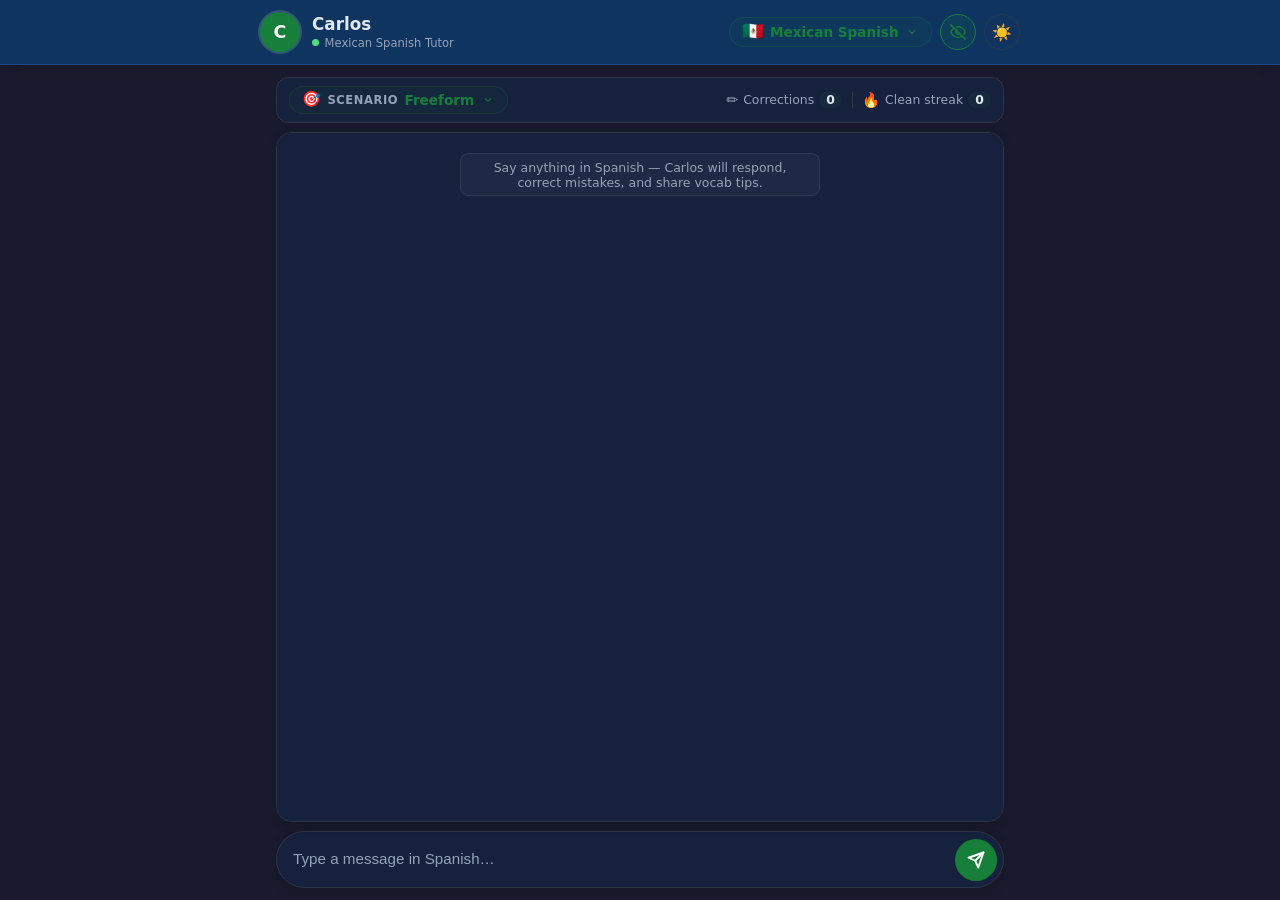
==== commit c5e5a186: "frontend: translation toggle + streak animation + scenario lock + severity styling Implements the fo" ====
--- a/frontend/index.html
+++ b/frontend/index.html
@@ -1,5 +1,5 @@
 <!DOCTYPE html>
-<html lang="en" data-theme="light" data-dialect="mexican-spanish">
+<html lang="en" data-theme="dark" data-dialect="mexican-spanish">
 <head>
   <meta charset="UTF-8" />
   <meta name="viewport" content="width=device-width, initial-scale=1.0" />
@@ -24,23 +24,101 @@
       </div>
 
       <div class="header-right">
-        <!-- Dialect selector -->
-        <div class="dialect-pill">
-          <span id="dialect-flag" aria-hidden="true">🇲🇽</span>
-          <select id="dialect" aria-label="Select dialect">
-            <option value="mexican-spanish">Mexican Spanish</option>
-            <option value="castilian-spanish">Castilian Spanish</option>
-          </select>
+        <!-- Dialect selector (custom dropdown — full-pill clickable, themed menu) -->
+        <div class="dialect-pill custom-dropdown" id="dialect" data-value="mexican-spanish">
+          <button type="button" class="dropdown-trigger"
+                  aria-haspopup="listbox" aria-expanded="false" aria-label="Select dialect">
+            <span class="dropdown-icon" id="dialect-flag" aria-hidden="true">🇲🇽</span>
+            <span class="dropdown-value" id="dialect-value">Mexican Spanish</span>
+            <svg class="dropdown-chevron" viewBox="0 0 20 20" fill="none"
+                 stroke="currentColor" stroke-width="2" stroke-linecap="round" stroke-linejoin="round" aria-hidden="true">
+              <polyline points="6 8 10 12 14 8"></polyline>
+            </svg>
+          </button>
+          <ul class="dropdown-menu" role="listbox" hidden>
+            <li role="option" class="dropdown-option" data-value="mexican-spanish" aria-selected="true">
+              <span class="option-icon" aria-hidden="true">🇲🇽</span>
+              <span class="option-label">Mexican Spanish</span>
+            </li>
+            <li role="option" class="dropdown-option" data-value="castilian-spanish" aria-selected="false">
+              <span class="option-icon" aria-hidden="true">🇪🇸</span>
+              <span class="option-label">Castilian Spanish</span>
+            </li>
+          </ul>
         </div>
 
+        <!-- Global translation toggle — lets advanced learners force themselves
+             to stay in Spanish (Cognitive Load Mgmt). Persists in localStorage. -->
+        <button id="translation-toggle" aria-label="Toggle all English translations"
+                aria-pressed="false" title="Hide all English translations">
+          <svg class="eye-open" viewBox="0 0 24 24" width="16" height="16" fill="none"
+               stroke="currentColor" stroke-width="2" stroke-linecap="round" stroke-linejoin="round" aria-hidden="true">
+            <path d="M1 12s4-8 11-8 11 8 11 8-4 8-11 8-11-8-11-8z"/>
+            <circle cx="12" cy="12" r="3"/>
+          </svg>
+          <svg class="eye-closed" viewBox="0 0 24 24" width="16" height="16" fill="none"
+               stroke="currentColor" stroke-width="2" stroke-linecap="round" stroke-linejoin="round" aria-hidden="true">
+            <path d="M17.94 17.94A10.07 10.07 0 0 1 12 20c-7 0-11-8-11-8a18.45 18.45 0 0 1 5.06-5.94M9.9 4.24A9.12 9.12 0 0 1 12 4c7 0 11 8 11 8a18.5 18.5 0 0 1-2.16 3.19m-6.72-1.07a3 3 0 1 1-4.24-4.24"/>
+            <line x1="1" y1="1" x2="23" y2="23"/>
+          </svg>
+        </button>
+
         <!-- Dark mode toggle — accessibility + evening study sessions -->
-        <button id="theme-toggle" aria-label="Toggle dark mode" title="Toggle dark mode">🌙</button>
+        <button id="theme-toggle" aria-label="Toggle dark mode" title="Toggle dark mode">☀️</button>
       </div>
 
     </div>
   </header>
 
   <main>
+    <!-- Context bar: scenario selector (Essoe 2022 — distinct contextual environments)
+         + honest fluency counter (HFACS L4 contrast to Duolingo's vanity metrics) -->
+    <div class="context-bar">
+      <div class="scenario-pill custom-dropdown" id="scenario" data-value="">
+        <button type="button" class="dropdown-trigger"
+                aria-haspopup="listbox" aria-expanded="false" aria-label="Conversation scenario">
+          <span class="scenario-icon" aria-hidden="true">🎯</span>
+          <span class="scenario-label">Scenario</span>
+          <span class="dropdown-value" id="scenario-value">Freeform</span>
+          <svg class="dropdown-chevron" viewBox="0 0 20 20" fill="none"
+               stroke="currentColor" stroke-width="2" stroke-linecap="round" stroke-linejoin="round" aria-hidden="true">
+            <polyline points="6 8 10 12 14 8"></polyline>
+          </svg>
+        </button>
+        <ul class="dropdown-menu" role="listbox" hidden>
+          <li role="option" class="dropdown-option" data-value="" aria-selected="true">
+            <span class="option-label">Freeform</span>
+          </li>
+          <li role="option" class="dropdown-option" data-value="restaurant">
+            <span class="option-label">At a restaurant</span>
+          </li>
+          <li role="option" class="dropdown-option" data-value="market">
+            <span class="option-label">At the market</span>
+          </li>
+          <li role="option" class="dropdown-option" data-value="meeting-someone">
+            <span class="option-label">Meeting someone new</span>
+          </li>
+          <li role="option" class="dropdown-option" data-value="directions">
+            <span class="option-label">Getting directions</span>
+          </li>
+        </ul>
+      </div>
+
+      <div class="fluency-stats" role="status" aria-live="polite">
+        <div class="stat" title="Corrections this session">
+          <span class="stat-icon" aria-hidden="true">✏️</span>
+          <span class="stat-label">Corrections</span>
+          <span class="stat-value" id="stat-corrections">0</span>
+        </div>
+        <div class="stat-divider" aria-hidden="true"></div>
+        <div class="stat" title="Turns without an error, in a row">
+          <span class="stat-icon" aria-hidden="true">🔥</span>
+          <span class="stat-label">Clean streak</span>
+          <span class="stat-value" id="stat-streak">0</span>
+        </div>
+      </div>
+    </div>
+
     <div id="chat-window">
       <div id="messages">
         <div class="system-msg">
@@ -115,6 +193,7 @@
     const input       = document.getElementById("user-input");
     const sendBtn     = document.getElementById("send-btn");
     const dialectEl   = document.getElementById("dialect");
+    const scenarioEl  = document.getElementById("scenario");
     const flagEl      = document.getElementById("dialect-flag");
     const avatarHdr   = document.getElementById("agent-avatar-header");
     const nameHdr     = document.getElementById("agent-name-header");
@@ -122,14 +201,158 @@
     const typingRow   = document.getElementById("typing-row");
     const typingAvt   = document.getElementById("typing-avatar");
     const themeToggle = document.getElementById("theme-toggle");
+    const statCorrectionsEl = document.getElementById("stat-corrections");
+    const statStreakEl      = document.getElementById("stat-streak");
+    const translationToggleBtn = document.getElementById("translation-toggle");
 
     let turn = 0;
+    let currentScenario = "";   // tracked separately so we can revert after a cancelled confirm
+
+    /* ── Translation visibility preference (localStorage-persisted) ────────
+       HF rationale: defaulting to hidden forces Spanish-first processing; the
+       user can reveal per-message or globally when they hit a wall. Saved
+       pref (once set) overrides the default and survives reloads. */
+    const TRANSLATIONS_KEY = "lla.translationsHidden";
+    const storedTranslationsPref = localStorage.getItem(TRANSLATIONS_KEY);
+    let globalTranslationsHidden =
+      storedTranslationsPref === null ? true : storedTranslationsPref === "true";
+
+    /* ── Per-dialect color lookup ──────────────────────────────────────────
+       Probes CSS once so the dialect accent colors come from one source of
+       truth (style.css). Used to inline-freeze colors on past-message avatars
+       and switch pills so they stay locked even after the user switches
+       dialects again. */
+    const DIALECT_COLORS = (() => {
+      const out = {};
+      for (const key of Object.keys(DIALECTS)) {
+        const probe = document.createElement("div");
+        probe.dataset.dialect = key;
+        probe.style.display = "none";
+        document.body.appendChild(probe);
+        const cs = getComputedStyle(probe);
+        out[key] = {
+          accent: cs.getPropertyValue("--accent").trim(),
+          rgb:    cs.getPropertyValue("--accent-rgb").trim()
+        };
+        probe.remove();
+      }
+      return out;
+    })();
+
+    /* ── Custom dropdown (whole-pill clickable, themed menu) ───────────────
+       Exposes a .value getter/setter and fires a native-like "change" event
+       so existing listeners on dialectEl/scenarioEl keep working. */
+    function initCustomDropdown(root) {
+      const trigger = root.querySelector(".dropdown-trigger");
+      const menu    = root.querySelector(".dropdown-menu");
+      const options = Array.from(root.querySelectorAll(".dropdown-option"));
+      const valueEl = root.querySelector(".dropdown-value");
+      const iconEl  = root.querySelector(".dropdown-icon");
+
+      Object.defineProperty(root, "value", {
+        get() { return root.dataset.value || ""; },
+        set(v) { selectValue(v, false); }
+      });
+
+      function selectValue(val, fireChange = true) {
+        const opt = options.find(o => o.dataset.value === val);
+        if (!opt) return;
+        const wasSame = root.dataset.value === val;
+        root.dataset.value = val;
+        options.forEach(o => o.setAttribute("aria-selected", o === opt ? "true" : "false"));
+        const labelText = (opt.querySelector(".option-label")?.textContent || "").trim();
+        const iconText  = (opt.querySelector(".option-icon")?.textContent  || "").trim();
+        if (valueEl) valueEl.textContent = labelText;
+        if (iconEl && iconText) iconEl.textContent = iconText;
+        if (fireChange && !wasSame) root.dispatchEvent(new Event("change"));
+      }
+
+      function setOpen(open) {
+        root.classList.toggle("open", open);
+        trigger.setAttribute("aria-expanded", String(open));
+        if (open) menu.removeAttribute("hidden");
+        else      menu.setAttribute("hidden", "");
+      }
+
+      trigger.addEventListener("click", () => {
+        setOpen(!root.classList.contains("open"));
+      });
+
+      options.forEach(opt => {
+        opt.addEventListener("click", () => {
+          selectValue(opt.dataset.value);
+          setOpen(false);
+          trigger.focus();
+        });
+      });
+
+      document.addEventListener("click", (e) => {
+        if (!root.contains(e.target)) setOpen(false);
+      });
+
+      trigger.addEventListener("keydown", (e) => {
+        if (e.key === "Enter" || e.key === " ") {
+          e.preventDefault();
+          setOpen(!root.classList.contains("open"));
+        } else if (e.key === "Escape") {
+          setOpen(false);
+        }
+      });
+
+      // Sync UI to the initial aria-selected option
+      const initial = options.find(o => o.getAttribute("aria-selected") === "true") || options[0];
+      if (initial) selectValue(initial.dataset.value, false);
+    }
+
+    initCustomDropdown(dialectEl);
+    initCustomDropdown(scenarioEl);
+
+    /* ── Fluency counters ──────────────────────────────────────────────────
+       Honest signal (HFACS L4): count actual corrections from the backend,
+       and streak of turns without one. Reset only on new session (page reload). */
+    let correctionsCount = 0;
+    let cleanStreak      = 0;
+
+    function renderStats() {
+      statCorrectionsEl.textContent = correctionsCount;
+      statStreakEl.textContent      = cleanStreak;
+    }
+    renderStats();
 
     /* ── Theme toggle ──────────────────────────────────────────────────── */
     themeToggle.addEventListener("click", () => {
       const isDark = html.dataset.theme === "dark";
       html.dataset.theme   = isDark ? "light" : "dark";
       themeToggle.textContent = isDark ? "🌙" : "☀️";
+    });
+
+    /* ── Translation toggles ──────────────────────────────────────────────
+       Global pref lives in localStorage. Per-message toggle (delegated below)
+       flips just one translation; changing the global applies to all. */
+    function syncGlobalTranslationUI() {
+      translationToggleBtn.classList.toggle("active", globalTranslationsHidden);
+      translationToggleBtn.setAttribute("aria-pressed", String(globalTranslationsHidden));
+      translationToggleBtn.title = globalTranslationsHidden
+        ? "Show all English translations"
+        : "Hide all English translations";
+    }
+    syncGlobalTranslationUI();
+
+    translationToggleBtn.addEventListener("click", () => {
+      globalTranslationsHidden = !globalTranslationsHidden;
+      localStorage.setItem(TRANSLATIONS_KEY, String(globalTranslationsHidden));
+      messagesEl.querySelectorAll(".translation").forEach(el => {
+        el.classList.toggle("collapsed", globalTranslationsHidden);
+      });
+      syncGlobalTranslationUI();
+    });
+
+    // Per-message translation toggle — event delegation
+    messagesEl.addEventListener("click", (e) => {
+      const btn = e.target.closest(".translation-toggle");
+      if (!btn) return;
+      const block = btn.closest(".translation");
+      if (block) block.classList.toggle("collapsed");
     });
 
     /* ── Dialect change ────────────────────────────────────────────────── */
@@ -143,16 +366,72 @@
       subtitleEl.textContent  = d.subtitle;
     }
 
+    /* ── Scenario change ───────────────────────────────────────────────── */
+    const SCENARIO_LABELS = {
+      "restaurant":      "At a restaurant",
+      "market":          "At the market",
+      "meeting-someone": "Meeting someone new",
+      "directions":      "Getting directions"
+    };
+
+    function hasActiveConversation() {
+      // Real learner/agent turns — not system/scenario/dialect pills
+      return messagesEl.querySelector(".message-row") !== null;
+    }
+
+    function resetConversation() {
+      // Keep the original welcome hint, drop everything else
+      messagesEl.innerHTML =
+        '<div class="system-msg">' +
+          'Say anything in Spanish — ' +
+          `${DIALECTS[dialectEl.value].name} will respond, correct mistakes, and share vocab tips.` +
+        '</div>';
+      turn = 0;
+      correctionsCount = 0;
+      cleanStreak      = 0;
+      statStreakEl.classList.remove("flash-up", "flash-reset");
+      renderStats();
+    }
+
+    scenarioEl.addEventListener("change", () => {
+      const key = scenarioEl.value;
+
+      /* Essoe 2022 context-integrity: changing scenario mid-chat corrupts the
+         Episodic Buffer's contextual encoding. Confirm + reset if the user
+         has already started a conversation. */
+      if (hasActiveConversation() && key !== currentScenario) {
+        const ok = window.confirm("Change scenario? This will reset the conversation.");
+        if (!ok) {
+          scenarioEl.value = currentScenario;   // setter reverts UI without firing change
+          return;
+        }
+        resetConversation();
+      }
+
+      currentScenario = key;
+
+      const label = SCENARIO_LABELS[key] || "Freeform";
+      const pill  = document.createElement("div");
+      pill.className   = "scenario-change-msg";
+      pill.textContent = key ? `🎯 Scenario set: ${label}` : "🎯 Scenario cleared (freeform)";
+      messagesEl.appendChild(pill);
+      scrollToBottom();
+    });
+
     dialectEl.addEventListener("change", () => {
       const key  = dialectEl.value;
       const d    = DIALECTS[key];
+      const c    = DIALECT_COLORS[key];
       applyDialect(key);
 
-      /* System pill — visual record of dialect switch; stamped so later
-         switches don't re-color earlier pills */
+      /* System pill — visual record of dialect switch. Inline-freeze colors
+         so later switches don't repaint this pill. */
       const pill = document.createElement("div");
       pill.className     = "dialect-change-msg";
       pill.dataset.dialect = key;
+      pill.style.color           = c.accent;
+      pill.style.backgroundColor = `rgba(${c.rgb}, 0.1)`;
+      pill.style.borderColor     = `rgba(${c.rgb}, 0.2)`;
       pill.textContent   = `${d.flag} Switched to ${d.name} · ${d.subtitle}`;
       messagesEl.appendChild(pill);
       scrollToBottom();
@@ -163,6 +442,74 @@
       const m = { "&": "&amp;", "<": "&lt;", ">": "&gt;", '"': "&quot;" };
       return str.replace(/[&<>"]/g, c => m[c]);
     }
+
+    /* Per-message translation block with an eye toggle. Trailing "(English)"
+       becomes a collapsible block; inline parens get subtler italic styling. */
+    function buildTranslationBlock(escapedInner) {
+      const collapsedCls = globalTranslationsHidden ? " collapsed" : "";
+      return (
+        `<span class="translation${collapsedCls}" lang="en">` +
+          `<span class="translation-text">${escapedInner}</span>` +
+          `<span class="translation-placeholder" aria-hidden="true">translation hidden</span>` +
+          `<button type="button" class="translation-toggle" aria-label="Toggle English translation">` +
+            `<svg class="eye-open" viewBox="0 0 24 24" width="14" height="14" fill="none" stroke="currentColor" stroke-width="2" stroke-linecap="round" stroke-linejoin="round" aria-hidden="true">` +
+              `<path d="M1 12s4-8 11-8 11 8 11 8-4 8-11 8-11-8-11-8z"/><circle cx="12" cy="12" r="3"/>` +
+            `</svg>` +
+            `<svg class="eye-closed" viewBox="0 0 24 24" width="14" height="14" fill="none" stroke="currentColor" stroke-width="2" stroke-linecap="round" stroke-linejoin="round" aria-hidden="true">` +
+              `<path d="M17.94 17.94A10.07 10.07 0 0 1 12 20c-7 0-11-8-11-8a18.45 18.45 0 0 1 5.06-5.94M9.9 4.24A9.12 9.12 0 0 1 12 4c7 0 11 8 11 8a18.5 18.5 0 0 1-2.16 3.19m-6.72-1.07a3 3 0 1 1-4.24-4.24"/><line x1="1" y1="1" x2="23" y2="23"/>` +
+            `</svg>` +
+          `</button>` +
+        `</span>`
+      );
+    }
+
+    function formatReply(text) {
+      let s = escapeHtml(text);
+      s = s.replace(/\s*\(([^()]+)\)\s*$/, (_m, g1) => buildTranslationBlock(g1));
+      s = s.replace(/\(([^()]+)\)/g, '<span class="translation-inline" lang="en">($1)</span>');
+      return s;
+    }
+
+    /* Correction shape is evolving: backend may return a plain string (current
+       prod) OR {text, severity: "critical" | "polish"} (upcoming). Normalize
+       here so new UI works either way and doesn't crash if Aneesh's push
+       lands mid-demo. */
+    function normalizeCorrection(c) {
+      if (!c) return null;
+      if (typeof c === "string") {
+        return c.trim() ? { text: c, severity: "critical" } : null;
+      }
+      if (typeof c === "object" && typeof c.text === "string" && c.text.trim()) {
+        const sev = c.severity === "polish" ? "polish" : "critical";
+        return { text: c.text, severity: sev };
+      }
+      return null;
+    }
+
+    function buildCorrectionCard(correction) {
+      const card = document.createElement("div");
+      card.className = `coaching-card correction-${correction.severity}`;
+      const isCritical = correction.severity === "critical";
+      const icon  = isCritical ? "✏️" : "✎";
+      const label = isCritical ? "Correction" : "Polish";
+      card.innerHTML =
+        `<span class="card-icon">${icon}</span>` +
+        `<span class="card-body"><span class="card-label">${label}</span>${escapeHtml(correction.text)}</span>`;
+      return card;
+    }
+
+    /* Brief animation on the streak counter so the learner *feels* progress
+       (or a reset), not just sees a number tick. Re-triggers by removing and
+       re-adding the class with a forced reflow. */
+    function flashStreak(kind) {
+      statStreakEl.classList.remove("flash-up", "flash-reset");
+      // eslint-disable-next-line no-unused-expressions
+      void statStreakEl.offsetWidth;
+      statStreakEl.classList.add(kind === "up" ? "flash-up" : "flash-reset");
+    }
+    statStreakEl.addEventListener("animationend", () => {
+      statStreakEl.classList.remove("flash-up", "flash-reset");
+    });
 
     function nowTime() {
       return new Date().toLocaleTimeString([], { hour: "2-digit", minute: "2-digit" });
@@ -207,6 +554,9 @@
       const avatar = document.createElement("div");
       avatar.className   = "agent-avatar";
       avatar.textContent = d.initial;
+      /* Freeze avatar color to the dialect this message was sent in, so later
+         dialect switches don't repaint the speaker of past replies. */
+      avatar.style.backgroundColor = DIALECT_COLORS[dialectKey].accent;
 
       const group = document.createElement("div");
       group.className = "message-group";
@@ -215,16 +565,13 @@
       const bubble = document.createElement("div");
       bubble.className = "bubble agent-bubble";
       bubble.setAttribute("lang", "es");
-      bubble.innerHTML = `${escapeHtml(data.reply)}<div class="bubble-meta"><span class="ts">${nowTime()}</span></div>`;
+      bubble.innerHTML = `${formatReply(data.reply)}<div class="bubble-meta"><span class="ts">${nowTime()}</span></div>`;
       group.appendChild(bubble);
 
-      /* Correction card — Godwin-Jones 2018: explicit corrective feedback matters */
-      if (data.correction) {
-        const card = document.createElement("div");
-        card.className = "coaching-card";
-        card.innerHTML = `<span class="card-icon">✏️</span><span class="card-body"><span class="card-label">Correction</span>${escapeHtml(data.correction)}</span>`;
-        group.appendChild(card);
-      }
+      /* Correction card — Godwin-Jones 2018: explicit corrective feedback matters.
+         Bhaskara severity differentiation: "critical" = error, "polish" = nudge. */
+      const correction = normalizeCorrection(data.correction);
+      if (correction) group.appendChild(buildCorrectionCard(correction));
 
       /* Vocab tip card */
       if (data.vocab_tip) {
@@ -257,7 +604,7 @@
     }
 
     /* ── Fetch ─────────────────────────────────────────────────────────── */
-    async function sendMessage(dialect, message, turn) {
+    async function sendMessage(dialect, message, turn, scenario) {
       if (USE_MOCK) {
         await new Promise(r => setTimeout(r, 900));
         return DIALECTS[dialect]?.mock ?? DIALECTS["mexican-spanish"].mock;
@@ -269,7 +616,7 @@
         const res = await fetch(API_URL, {
           method:  "POST",
           headers: { "Content-Type": "application/json" },
-          body:    JSON.stringify({ dialect, message, turn }),
+          body:    JSON.stringify({ dialect, message, turn, scenario: scenario || null }),
           signal:  controller.signal
         });
         if (!res.ok) {
@@ -289,15 +636,31 @@
       const message = input.value.trim();
       if (!message) return;
 
-      const dialect = dialectEl.value;
+      const dialect  = dialectEl.value;
+      const scenario = scenarioEl.value;
       input.value = "";
       appendUserMessage(message, dialect);
       setLoading(true);
 
       try {
-        const data = await sendMessage(dialect, message, turn);
+        const data = await sendMessage(dialect, message, turn, scenario);
         turn++;
         appendAgentMessage(data, dialect);
+
+        /* Honest fluency signal: update counters from the actual correction field.
+           Any correction (critical or polish) breaks the clean streak. */
+        const hasCorrection = !!normalizeCorrection(data.correction);
+        if (hasCorrection) {
+          correctionsCount++;
+          const wasStreak = cleanStreak > 0;
+          cleanStreak = 0;
+          renderStats();
+          if (wasStreak) flashStreak("reset");
+        } else {
+          cleanStreak++;
+          renderStats();
+          flashStreak("up");
+        }
       } catch (err) {
         appendErrorMessage(
           err.name === "AbortError"
--- a/frontend/style.css
+++ b/frontend/style.css
@@ -187,16 +187,11 @@
   flex-shrink: 0;
 }
 
-/* Dialect selector */
+/* Dialect selector — pill container for the custom dropdown */
 .dialect-pill {
-  display: flex;
-  align-items: center;
-  gap: 0.35rem;
   background: rgba(var(--accent-rgb), 0.08);
   border: 1.5px solid rgba(var(--accent-rgb), 0.25);
   border-radius: 20px;
-  padding: 0.25rem 0.6rem 0.25rem 0.5rem;
-  cursor: pointer;
   transition: background 0.15s;
 }
 
@@ -204,21 +199,8 @@
 
 #dialect-flag { font-size: 1.1rem; line-height: 1; user-select: none; }
 
-.dialect-pill select {
-  appearance: none;
-  -webkit-appearance: none;
-  background: transparent;
-  border: none;
-  color: var(--accent);
-  font-size: 0.8rem;
-  font-weight: 600;
-  cursor: pointer;
-  padding-right: 0.2rem;
-}
-
-.dialect-pill select:focus { outline: none; }
-
-[data-theme="dark"] .dialect-pill select option { background: #0f3460; }
+/* Dialect dropdown menu opens right-aligned (pill sits near right edge of header) */
+.dialect-pill .dropdown-menu { right: 0; left: auto; }
 
 /* Theme toggle */
 #theme-toggle {
@@ -239,6 +221,36 @@
 
 #theme-toggle:hover { background: rgba(var(--accent-rgb), 0.08); border-color: var(--accent); }
 
+/* Global translation toggle — shares visual DNA with the theme toggle */
+#translation-toggle {
+  width: 36px;
+  height: 36px;
+  border-radius: 50%;
+  border: 1.5px solid var(--border);
+  background: transparent;
+  color: var(--text-muted);
+  cursor: pointer;
+  display: flex;
+  align-items: center;
+  justify-content: center;
+  transition: background 0.15s, border-color 0.15s, color 0.15s;
+  flex-shrink: 0;
+  padding: 0;
+}
+#translation-toggle:hover {
+  background: rgba(var(--accent-rgb), 0.08);
+  border-color: var(--accent);
+  color: var(--accent);
+}
+#translation-toggle.active {
+  background: rgba(var(--accent-rgb), 0.12);
+  border-color: var(--accent);
+  color: var(--accent);
+}
+#translation-toggle .eye-closed { display: none; }
+#translation-toggle.active .eye-open   { display: none; }
+#translation-toggle.active .eye-closed { display: block; }
+
 /* ── Main layout ───────────────────────────────────────────────────────── */
 main {
   flex: 1;
@@ -250,6 +262,235 @@
   padding: 0.75rem 1rem;
   gap: 0.6rem;
   min-height: 0;
+}
+
+/* ── Context bar: scenario selector + fluency counter ──────────────────── */
+.context-bar {
+  display: flex;
+  align-items: center;
+  justify-content: space-between;
+  gap: 0.6rem;
+  flex-wrap: wrap;
+  flex-shrink: 0;
+  background: var(--chat-surface);
+  border: 1px solid var(--border);
+  border-radius: 12px;
+  padding: 0.5rem 0.75rem;
+  box-shadow: var(--shadow-sm);
+  transition: background 0.25s, border-color 0.25s;
+}
+
+/* Scenario selector — pill container for the custom dropdown */
+.scenario-pill {
+  background: rgba(var(--accent-rgb), 0.06);
+  border: 1.5px solid rgba(var(--accent-rgb), 0.2);
+  border-radius: 20px;
+  transition: background 0.15s;
+  min-width: 0;
+}
+
+.scenario-pill:hover { background: rgba(var(--accent-rgb), 0.12); }
+
+.scenario-icon { font-size: 0.95rem; line-height: 1; user-select: none; }
+
+.scenario-label {
+  font-size: 0.72rem;
+  font-weight: 600;
+  text-transform: uppercase;
+  letter-spacing: 0.05em;
+  color: var(--text-muted);
+}
+
+/* Scenario dropdown menu opens left-aligned (pill sits near left edge of context bar) */
+.scenario-pill .dropdown-menu { left: 0; right: auto; }
+
+/* ── Custom dropdown (whole-pill clickable trigger + themed menu) ─────── */
+.custom-dropdown {
+  position: relative;
+  display: flex;
+  align-items: stretch;
+}
+
+.dropdown-trigger {
+  display: flex;
+  align-items: center;
+  gap: 0.4rem;
+  background: transparent;
+  border: none;
+  padding: 0.3rem 0.75rem;
+  font: inherit;
+  font-size: 0.85rem;
+  font-weight: 600;
+  color: var(--accent);
+  cursor: pointer;
+  width: 100%;
+  text-align: left;
+  border-radius: inherit;
+  white-space: nowrap;
+}
+
+.dropdown-trigger:focus { outline: none; }
+.dropdown-trigger:focus-visible {
+  outline: 2px solid var(--accent);
+  outline-offset: 2px;
+}
+
+.dropdown-value {
+  color: var(--accent);
+  font-weight: 600;
+}
+
+.dropdown-chevron {
+  width: 14px;
+  height: 14px;
+  margin-left: auto;
+  color: var(--accent);
+  opacity: 0.75;
+  flex-shrink: 0;
+  transition: transform 0.18s ease, opacity 0.15s;
+}
+
+.custom-dropdown.open .dropdown-chevron {
+  transform: rotate(180deg);
+  opacity: 1;
+}
+
+.dropdown-menu {
+  position: absolute;
+  top: calc(100% + 6px);
+  min-width: 100%;
+  margin: 0;
+  padding: 0.3rem;
+  list-style: none;
+  background: var(--chat-surface);
+  border: 1px solid var(--border);
+  border-radius: 12px;
+  box-shadow: var(--shadow-md);
+  z-index: 30;
+  animation: dropdown-in 0.14s ease-out;
+}
+
+.dropdown-menu[hidden] { display: none; }
+
+@keyframes dropdown-in {
+  from { opacity: 0; transform: translateY(-4px); }
+  to   { opacity: 1; transform: translateY(0); }
+}
+
+.dropdown-option {
+  display: flex;
+  align-items: center;
+  gap: 0.5rem;
+  padding: 0.5rem 0.7rem;
+  border-radius: 8px;
+  font-size: 0.86rem;
+  font-weight: 500;
+  color: var(--text-primary);
+  cursor: pointer;
+  white-space: nowrap;
+  user-select: none;
+  transition: background 0.12s;
+}
+
+.dropdown-option:hover {
+  background: rgba(var(--accent-rgb), 0.12);
+}
+
+.dropdown-option[aria-selected="true"] {
+  background: rgba(var(--accent-rgb), 0.16);
+  color: var(--accent);
+  font-weight: 600;
+}
+
+.dropdown-option[aria-selected="true"]::after {
+  content: "✓";
+  margin-left: auto;
+  padding-left: 0.75rem;
+  color: var(--accent);
+  font-weight: 700;
+}
+
+.option-icon  { font-size: 1rem; line-height: 1; }
+.option-label { flex: 1; }
+
+/* Fluency stats — honest session counter (Duolingo contrast) */
+.fluency-stats {
+  display: flex;
+  align-items: center;
+  gap: 0.6rem;
+  font-size: 0.78rem;
+  color: var(--text-muted);
+}
+
+.stat {
+  display: flex;
+  align-items: center;
+  gap: 0.3rem;
+}
+
+.stat-icon { font-size: 0.9rem; line-height: 1; }
+
+.stat-label {
+  font-weight: 500;
+  white-space: nowrap;
+}
+
+.stat-value {
+  font-variant-numeric: tabular-nums;
+  font-weight: 700;
+  color: var(--text-primary);
+  background: rgba(var(--accent-rgb), 0.1);
+  padding: 0.05rem 0.45rem;
+  border-radius: 10px;
+  min-width: 1.4rem;
+  text-align: center;
+  display: inline-block;
+  transform-origin: center;
+}
+
+/* Streak flash — positive scale+glow on increment, amber pulse on reset.
+   The learner should feel the signal, not just see a number tick. */
+@keyframes streak-flash-up {
+  0%   { transform: scale(1);    background: rgba(var(--accent-rgb), 0.1);
+         box-shadow: 0 0 0 0 rgba(74, 222, 128, 0); color: var(--text-primary); }
+  35%  { transform: scale(1.3);  background: rgba(74, 222, 128, 0.28);
+         box-shadow: 0 0 0 6px rgba(74, 222, 128, 0.28); color: #166534; }
+  100% { transform: scale(1);    background: rgba(var(--accent-rgb), 0.1);
+         box-shadow: 0 0 0 0 rgba(74, 222, 128, 0); color: var(--text-primary); }
+}
+@keyframes streak-flash-reset {
+  0%   { transform: scale(1);    background: rgba(var(--accent-rgb), 0.1);
+         box-shadow: 0 0 0 0 rgba(245, 158, 11, 0); color: var(--text-primary); }
+  35%  { transform: scale(1.15); background: rgba(245, 158, 11, 0.32);
+         box-shadow: 0 0 0 5px rgba(245, 158, 11, 0.22); color: #92400e; }
+  100% { transform: scale(1);    background: rgba(var(--accent-rgb), 0.1);
+         box-shadow: 0 0 0 0 rgba(245, 158, 11, 0); color: var(--text-primary); }
+}
+
+#stat-streak.flash-up    { animation: streak-flash-up    0.4s ease-out; }
+#stat-streak.flash-reset { animation: streak-flash-reset 0.4s ease-out; }
+
+.stat-divider {
+  width: 1px;
+  height: 16px;
+  background: var(--border);
+}
+
+/* Scenario-change system pill */
+.scenario-change-msg {
+  align-self: center;
+  background: rgba(255,255,255,0.75);
+  color: var(--text-muted);
+  font-size: 0.76rem;
+  font-weight: 600;
+  border-radius: 20px;
+  padding: 0.25rem 0.85rem;
+  margin: 0.15rem 0;
+  border: 1px solid var(--border);
+}
+
+[data-theme="dark"] .scenario-change-msg {
+  background: rgba(255,255,255,0.04);
 }
 
 /* ── Chat window — card feel like previous design ──────────────────────── */
@@ -334,6 +575,98 @@
   box-shadow: var(--shadow-sm);
 }
 
+/* Agent reply: Spanish (target language) is primary, sans-serif, full color.
+   English translation gets a distinct serif italic treatment on its own line
+   so learners can instantly find the gloss vs the Spanish they're learning. */
+.agent-bubble .translation {
+  display: flex;
+  align-items: flex-start;
+  gap: 0.4rem;
+  margin-top: 0.5rem;
+  padding-top: 0.45rem;
+  border-top: 1px dashed rgba(0, 0, 0, 0.12);
+  font-family: "Georgia", "Iowan Old Style", "Palatino", serif;
+  font-style: italic;
+  font-size: 0.86em;
+  font-weight: 400;
+  color: var(--text-muted);
+  line-height: 1.45;
+}
+
+.agent-bubble .translation::before {
+  content: "EN";
+  flex-shrink: 0;
+  padding: 0.05rem 0.35rem;
+  border-radius: 4px;
+  background: rgba(var(--accent-rgb), 0.12);
+  color: var(--accent);
+  font-family: -apple-system, "SF Pro Text", system-ui, sans-serif;
+  font-style: normal;
+  font-weight: 700;
+  font-size: 0.7em;
+  letter-spacing: 0.06em;
+  align-self: flex-start;
+  margin-top: 0.25em;
+}
+
+.agent-bubble .translation-text {
+  flex: 1;
+  min-width: 0;
+}
+
+.agent-bubble .translation-placeholder {
+  display: none;
+  flex: 1;
+  color: var(--text-muted);
+  opacity: 0.55;
+  font-size: 0.95em;
+}
+
+.agent-bubble .translation.collapsed .translation-text { display: none; }
+.agent-bubble .translation.collapsed .translation-placeholder { display: inline; }
+
+/* Per-message eye toggle — subtle so it doesn't compete with the translation */
+.agent-bubble .translation-toggle {
+  flex-shrink: 0;
+  align-self: flex-start;
+  margin-top: 0.15em;
+  padding: 0.15rem;
+  background: transparent;
+  border: none;
+  border-radius: 4px;
+  color: var(--text-muted);
+  cursor: pointer;
+  opacity: 0.55;
+  transition: opacity 0.15s, background 0.12s, color 0.15s;
+  display: flex;
+  align-items: center;
+  justify-content: center;
+}
+.agent-bubble .translation-toggle:hover {
+  opacity: 1;
+  color: var(--accent);
+  background: rgba(var(--accent-rgb), 0.1);
+}
+.agent-bubble .translation-toggle:focus-visible {
+  outline: 2px solid var(--accent);
+  outline-offset: 1px;
+  opacity: 1;
+}
+.agent-bubble .translation-toggle .eye-closed { display: none; }
+.agent-bubble .translation.collapsed .translation-toggle .eye-open   { display: none; }
+.agent-bubble .translation.collapsed .translation-toggle .eye-closed { display: block; }
+
+[data-theme="dark"] .agent-bubble .translation {
+  border-top-color: rgba(255, 255, 255, 0.1);
+}
+
+.agent-bubble .translation-inline {
+  font-family: "Georgia", "Iowan Old Style", "Palatino", serif;
+  font-style: italic;
+  color: var(--text-muted);
+  font-size: 0.92em;
+}
+
 /* Timestamp inside bubble */
 .bubble-meta {
   display: flex;
@@ -379,6 +712,28 @@
 .coaching-card.vocab {
   background: var(--card-vocab-bg);
   border-color: var(--card-vocab-border);
+}
+
+/* Polish corrections — a nudge, not an error. Subtle by design. */
+.coaching-card.correction-polish {
+  background: transparent;
+  border: 1px solid var(--border);
+  border-left: 2px solid var(--text-muted);
+  padding: 0.45rem 0.85rem;
+  font-size: 0.82rem;
+  font-weight: 400;
+  color: var(--text-muted);
+  box-shadow: none;
+}
+.coaching-card.correction-polish .card-icon  { opacity: 0.55; font-size: 0.9rem; }
+.coaching-card.correction-polish .card-label {
+  color: var(--text-muted);
+  font-weight: 600;
+  letter-spacing: 0.05em;
+}
+[data-theme="dark"] .coaching-card.correction-polish {
+  background: rgba(255, 255, 255, 0.02);
+  border-left-color: var(--text-muted);
 }
 
 .card-icon { flex-shrink: 0; font-size: 0.95rem; margin-top: 0.05rem; }
@@ -530,4 +885,8 @@
   .bubble, .message-group { max-width: 85%; }
   .header-info h1          { font-size: 0.95rem; }
   .agent-subtitle          { display: none; }
-}
+
+  .context-bar             { gap: 0.5rem; padding: 0.45rem 0.6rem; }
+  .scenario-label          { display: none; }
+  .fluency-stats .stat-label { display: none; }
+}
